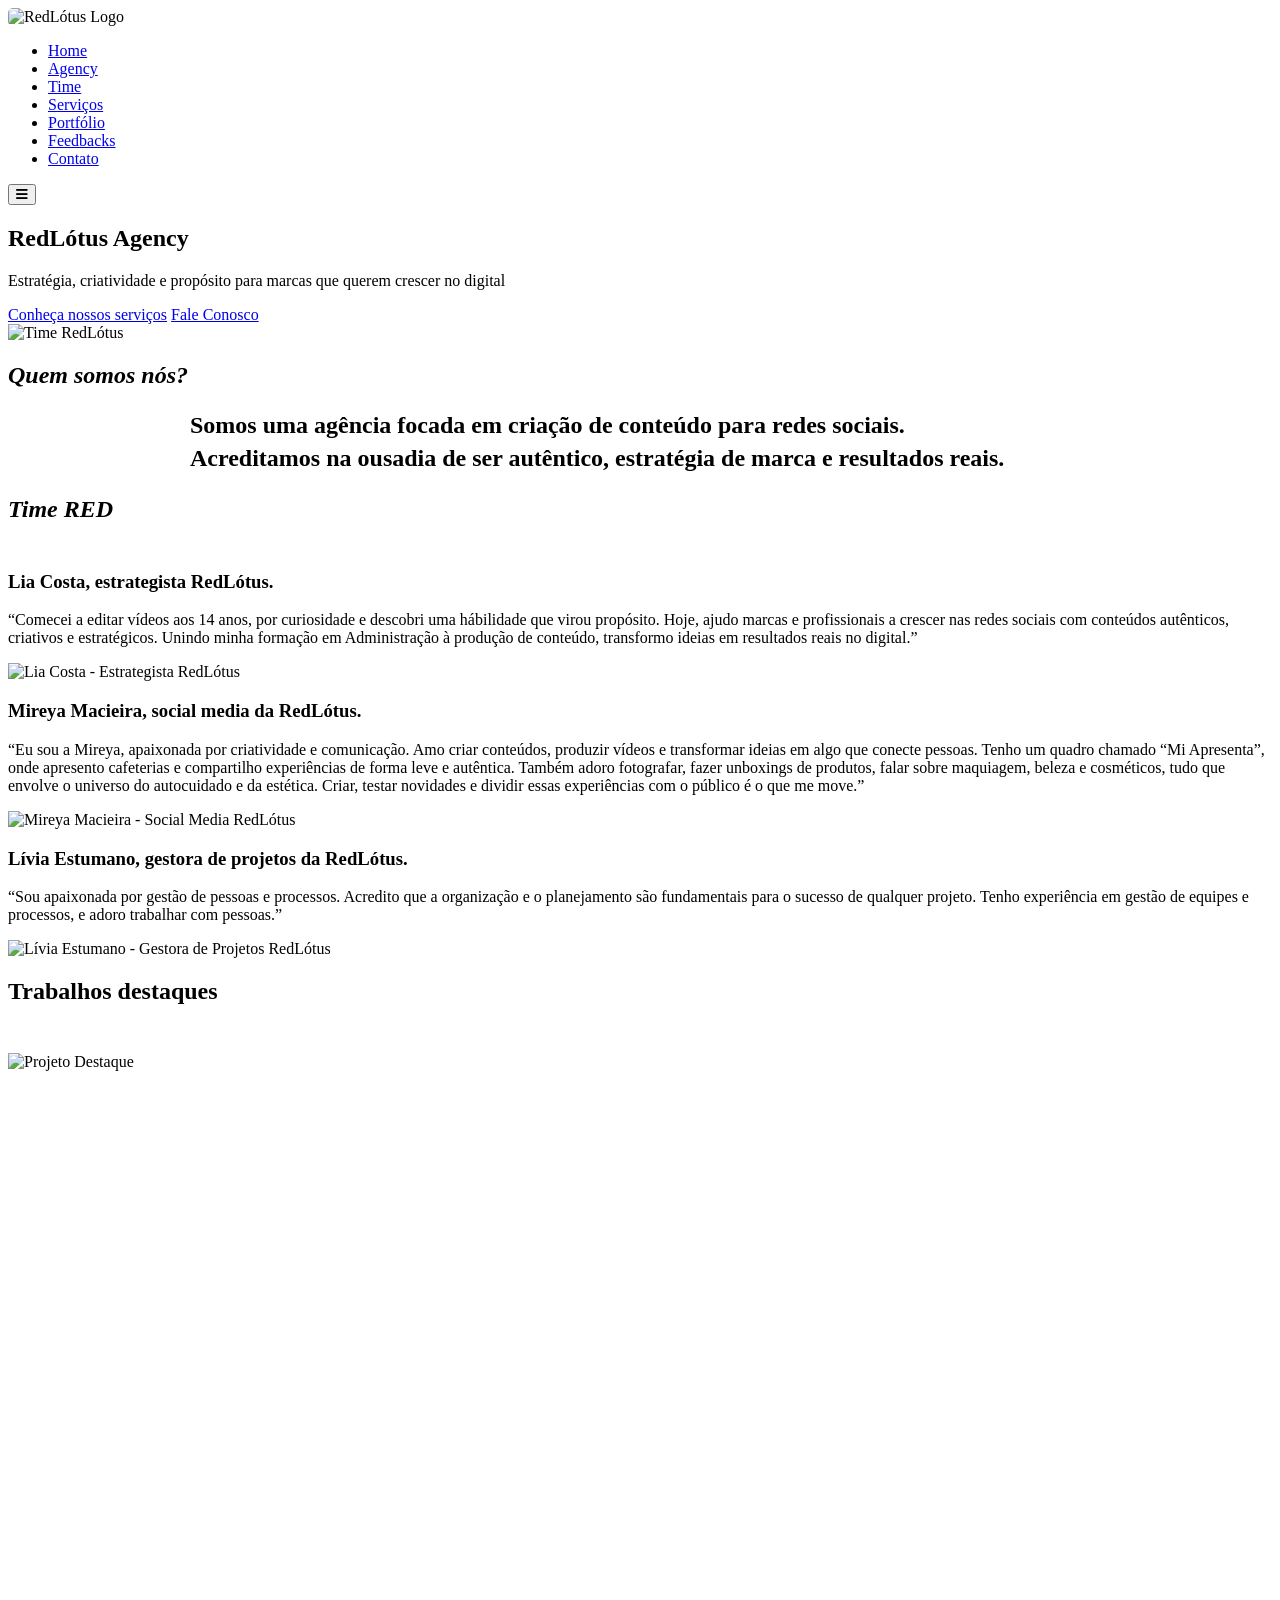
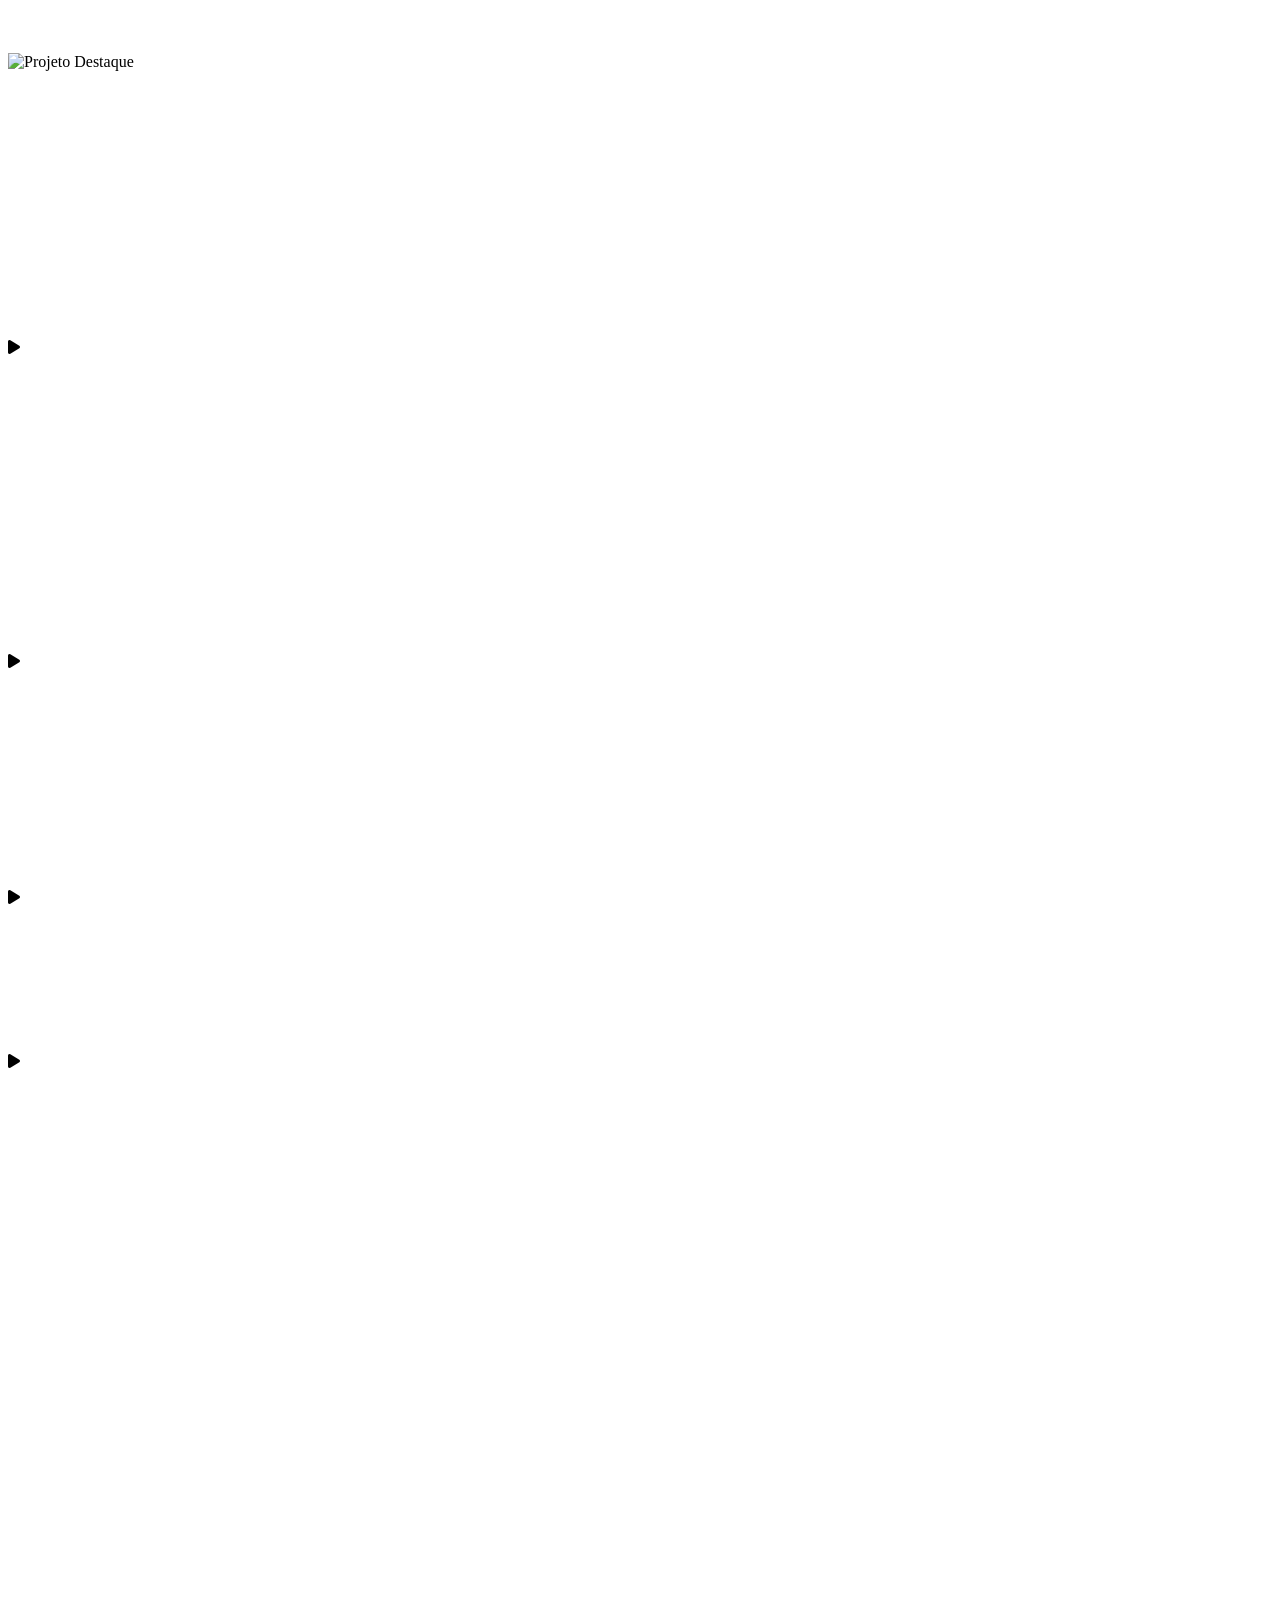
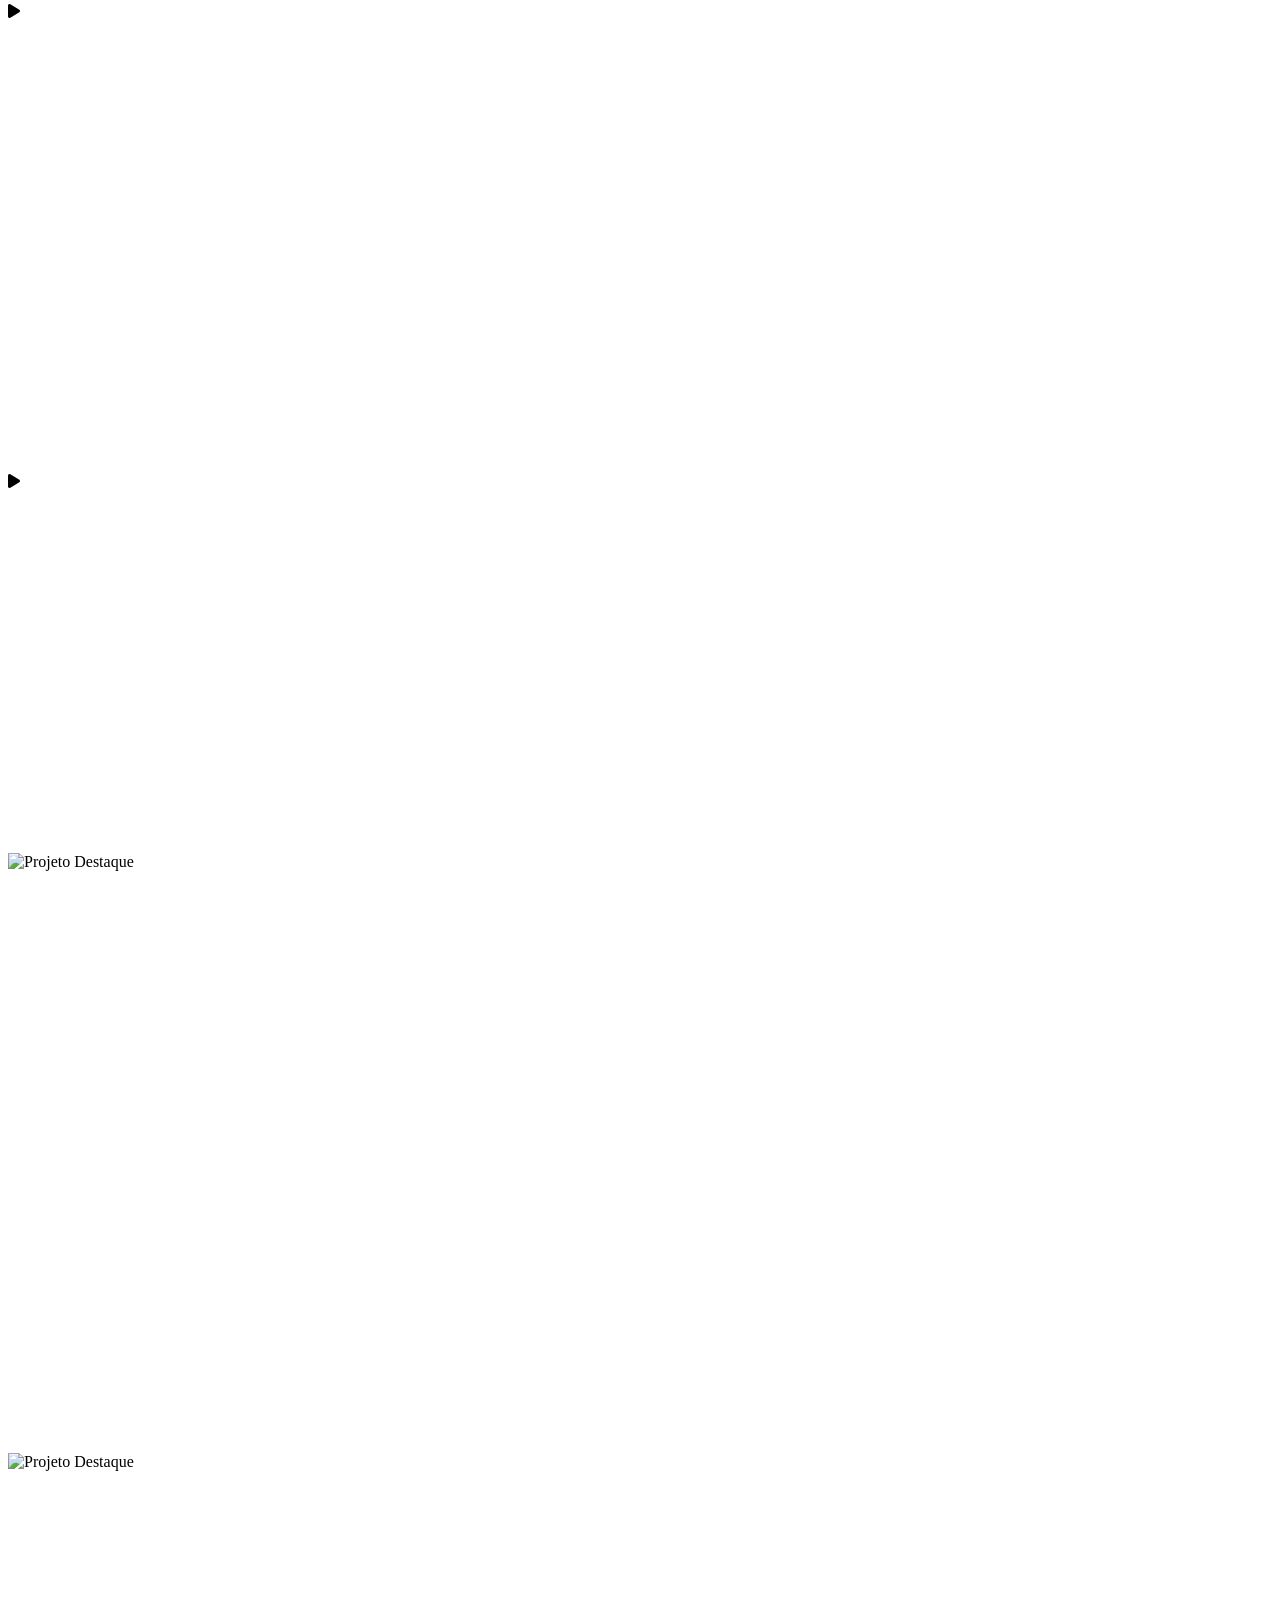
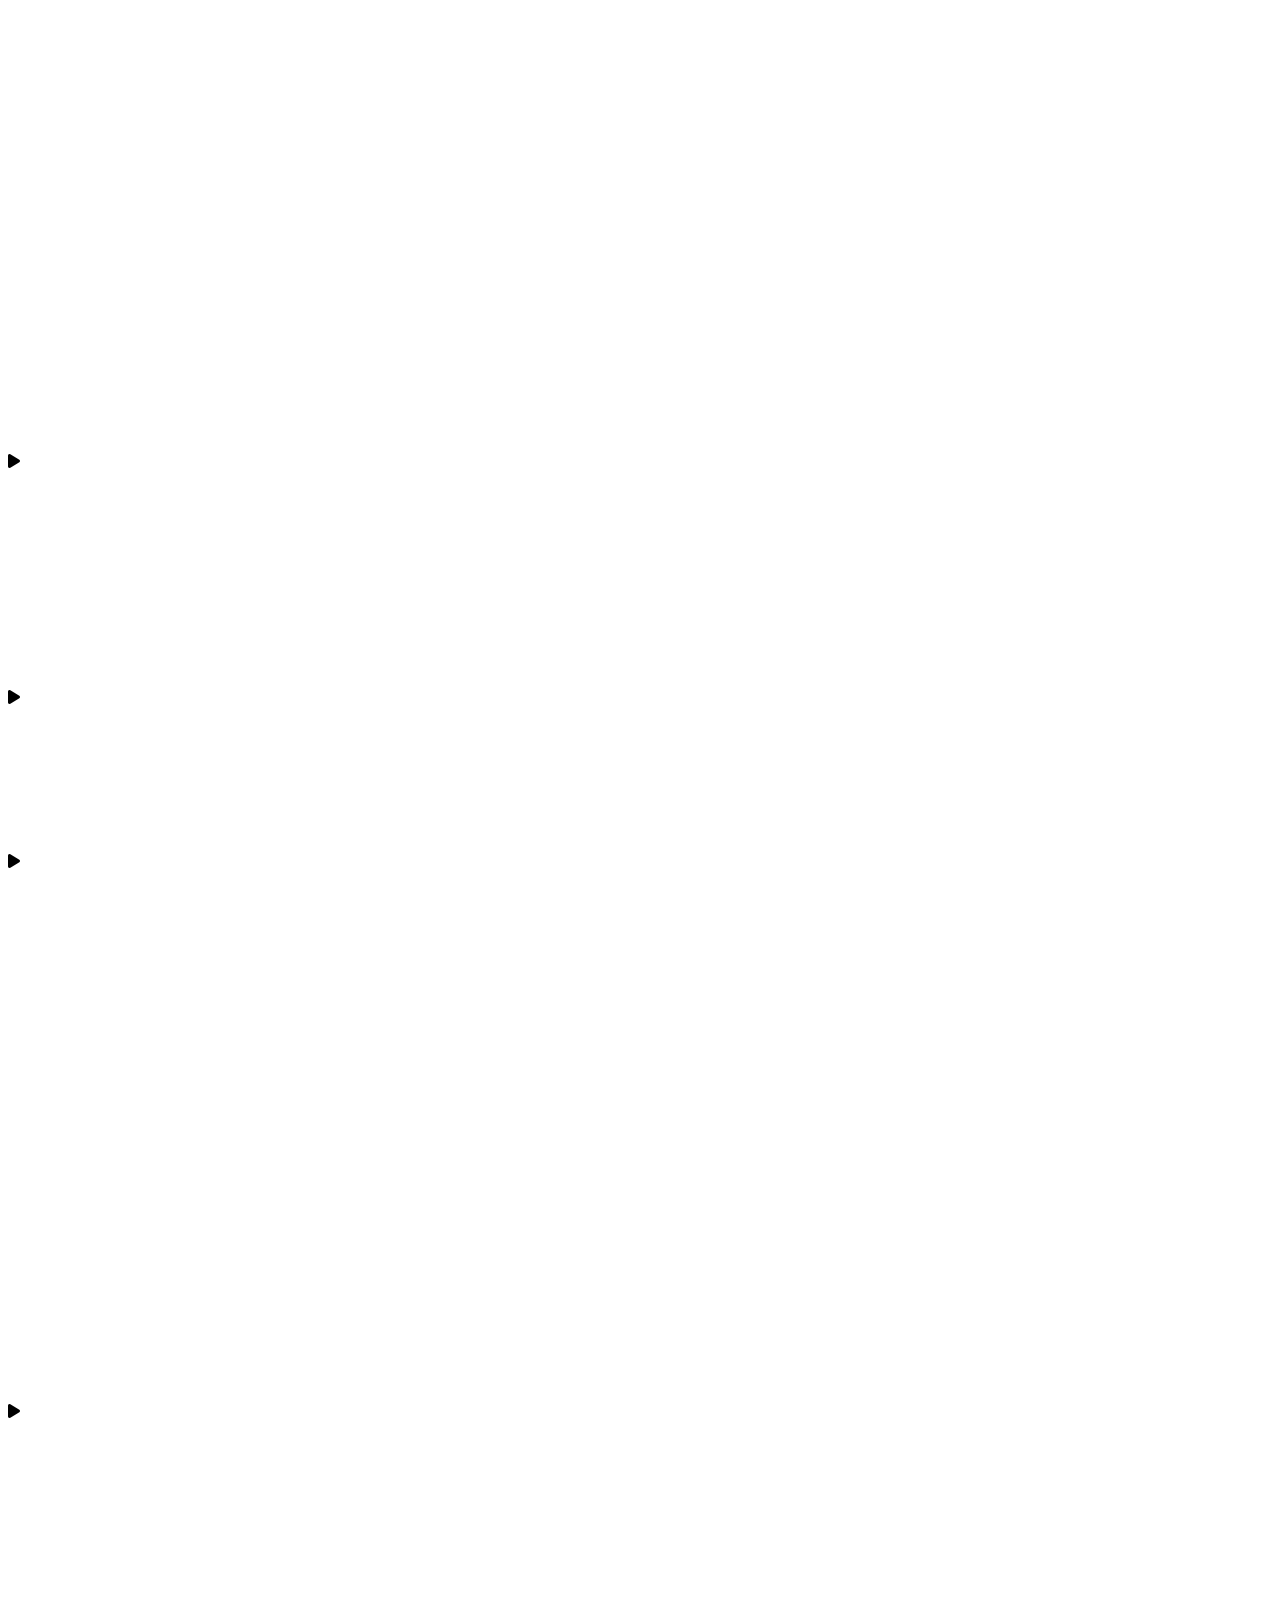
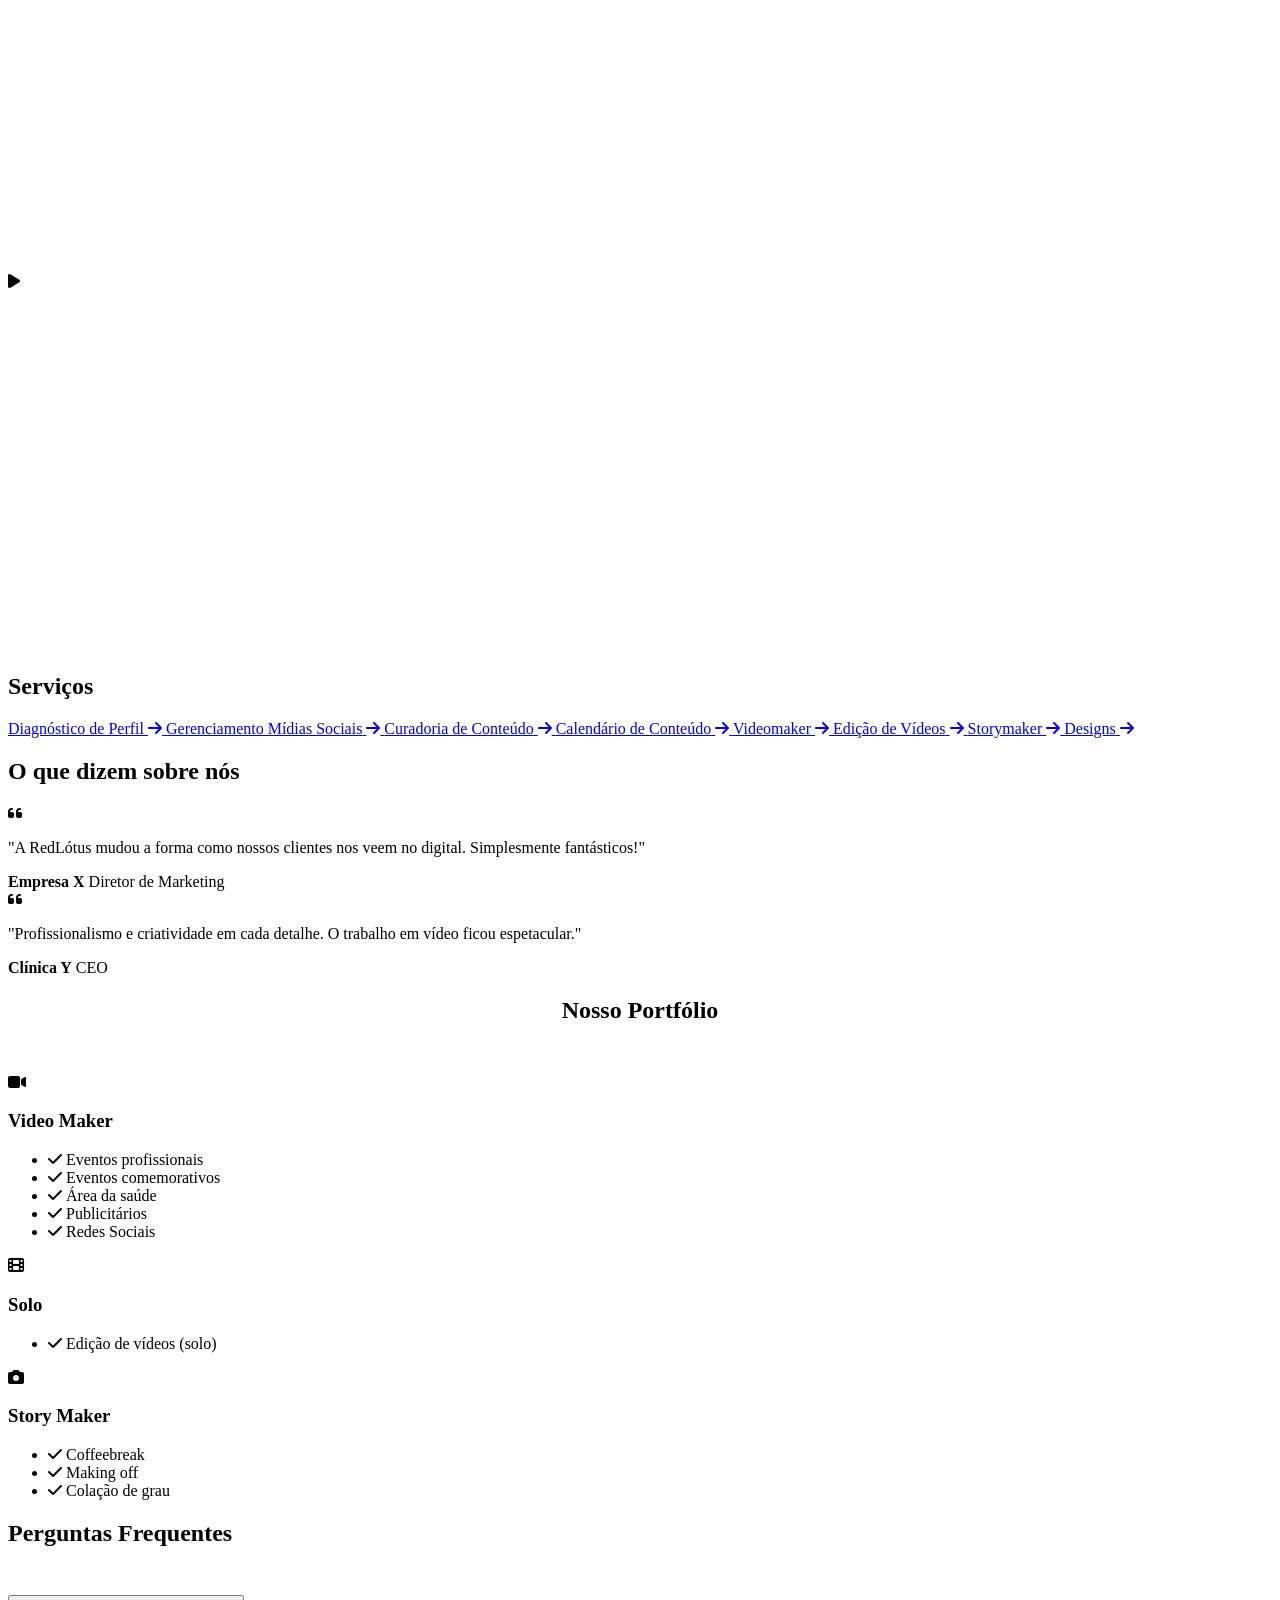
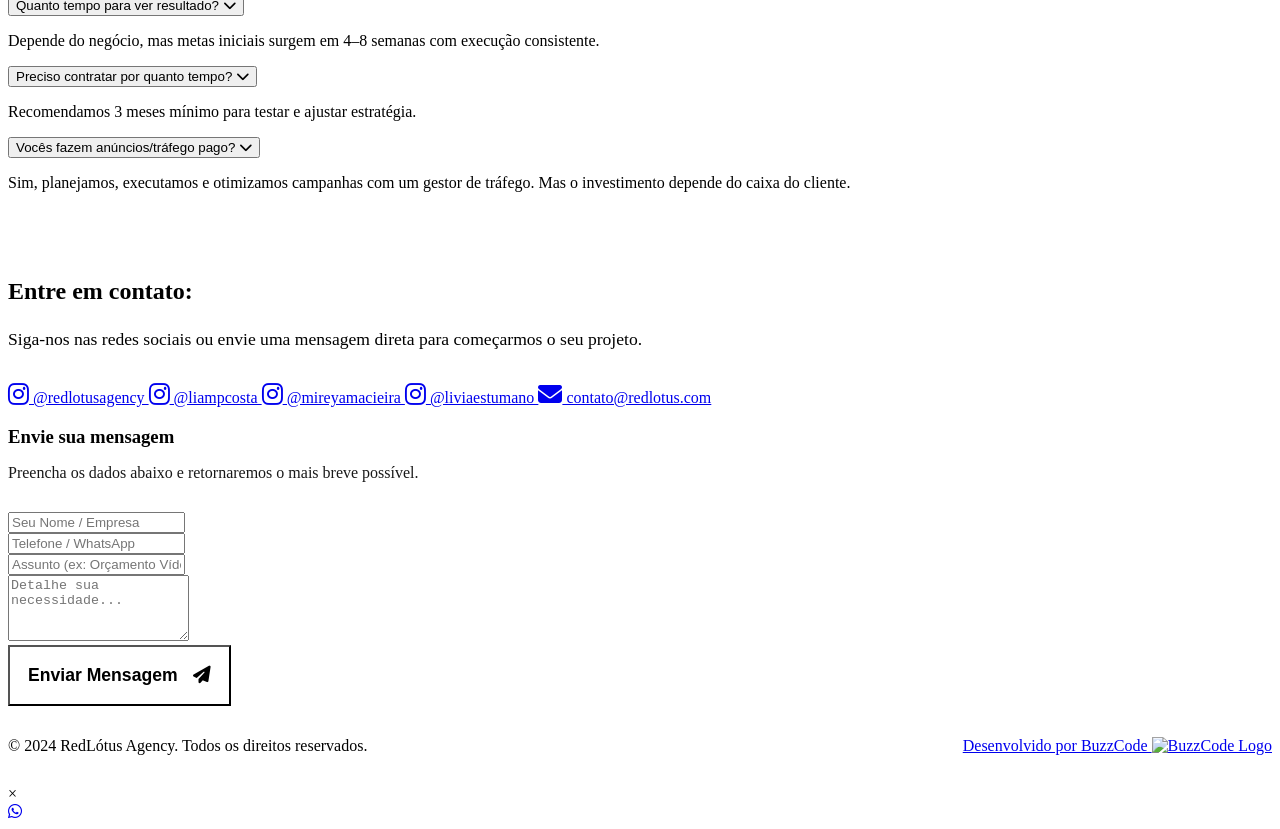
==== index.html @ 44865b53 "Add files via upload" ====
<!DOCTYPE html>
<html lang="pt-BR">

<head>
    <meta charset="UTF-8">
    <meta name="viewport" content="width=device-width, initial-scale=1.0">
    <title>RedLótus Agency</title>
    <meta name="description" content="Estratégia, criatividade e propósito para marcas que querem crescer no digital">

    <!-- Favicon -->
    <link rel="icon" type="image/png" href="assets/images/favicon.png">

    <!-- Google Fonts -->
    <link rel="preconnect" href="https://fonts.googleapis.com">
    <link rel="preconnect" href="https://fonts.gstatic.com" crossorigin>
    <link href="https://fonts.googleapis.com/css2?family=Poppins:ital,wght@0,100;0,200;0,300;0,400;0,500;0,600;0,700;0,800;0,900;1,100;1,200;1,300;1,400;1,500;1,600;1,700;1,800;1,900&display=swap" rel="stylesheet">

    <!-- Font Awesome -->
    <link rel="stylesheet" href="https://cdnjs.cloudflare.com/ajax/libs/font-awesome/6.4.0/css/all.min.css">

    <!-- Custom CSS -->
    <link rel="stylesheet" href="assets/css/styles.css">
</head>

<body>

    <!-- Header -->
    <div id="header-placeholder">
        <header class="main-header">
            <nav class="navbar container">
                <div class="logo">
                    <a href="index.html" style="color: inherit; text-decoration: none;">
                        <img src="assets/images/logo-redlotus.png" alt="RedLótus Logo"
                            style="height: 100px; width: auto; border-radius: 5px;">
                    </a>
                </div>
                <ul class="nav-links">
                    <li><a href="index.html">Home</a></li>
                    <li><a href="#quem-somos-nos">Agency</a></li>
                    <li><a href="#time-red">Time</a></li>
                    <li><a href="#servicos">Serviços</a></li>
                    <li><a href="#portfolio">Portfólio</a></li>
                    <li><a href="#feedbacks">Feedbacks</a></li>
                    <li><a href="#contato">Contato</a></li>
                </ul>
                <button class="mobile-menu-btn"><i class="fas fa-bars"></i></button>
            </nav>
        </header>
    </div>

    <section class="hero-wrapper">
        <div class="hero container">
            <div class="hero-content">
                <h1>RedLótus Agency</h1>
                <p>Estratégia, criatividade e propósito para marcas que querem crescer no digital</p>
                <div class="hero-cta">
                    <a href="#servicos" class="btn btn-primary">Conheça nossos serviços</a>
                    <a href="#contato" class="btn btn-outline">Fale Conosco</a>
                </div>
            </div>
            <div class="hero-image">
                <img src="assets/images/time/juntas.jpeg" alt="Time RedLótus">
            </div>
        </div>
    </section>

    <!-- Quem Somos Nós Section -->
    <section id="quem-somos-nos" class="section section-red">
        <div class="container text-center">
            <h2 class="reveal-text" style="color: var(--white);"><i>Quem somos nós?</i></h2>
            <p class="reveal-text delay-1"
                style="font-size: 1.5rem; font-weight: 700; max-width: 900px; margin: 0 auto; line-height: 1.4;">
                Somos uma agência focada em criação de conteúdo para redes sociais.<br>
                Acreditamos na ousadia de ser autêntico, estratégia de marca e resultados reais.
            </p>
        </div>
    </section>

    <!-- Time RED Section -->
    <section id="time-red" class="section section-dark">
        <div class="container">
            <h2 class="reveal-text" style="text-align: left; margin-bottom: 3rem;"><i>Time RED</i></h2>

            <div class="team-horizontal-list">

                <!-- Membro 1 -->
                <div class="team-row reveal-card delay-1">
                    <div class="team-text">
                        <h3>Lia Costa, estrategista RedLótus.</h3>
                        <p>“Comecei a editar vídeos aos 14 anos, por curiosidade e descobri uma hábilidade que virou
                            propósito. Hoje, ajudo marcas e profissionais a crescer nas redes sociais com conteúdos
                            autênticos, criativos e estratégicos. Unindo minha formação em Administração à produção de
                            conteúdo, transformo ideias em resultados reais no digital.”</p>
                    </div>
                    <div class="team-image-box">
                        <img class="team-photo" src="assets/images/time/lia.jpg"
                            alt="Lia Costa - Estrategista RedLótus">
                    </div>
                </div>

                <!-- Membro 2 -->
                <div class="team-row reverse reveal-card delay-2">
                    <div class="team-text">
                        <h3>Mireya Macieira, social media da RedLótus.</h3>
                        <p>“Eu sou a Mireya, apaixonada por criatividade e comunicação. Amo criar conteúdos, produzir
                            vídeos e transformar ideias em algo que conecte pessoas. Tenho um quadro chamado “Mi
                            Apresenta”, onde apresento cafeterias e compartilho experiências de forma leve e autêntica.
                            Também adoro fotografar, fazer unboxings de produtos, falar sobre maquiagem, beleza e
                            cosméticos, tudo que envolve o universo do autocuidado e da estética. Criar, testar
                            novidades e dividir essas experiências com o público é o que me move.”</p>
                    </div>
                    <div class="team-image-box">
                        <img class="team-photo" src="assets/images/time/mireya.JPG"
                            alt="Mireya Macieira - Social Media RedLótus">
                    </div>
                </div>

                <!-- Membro 3 -->
                <div class="team-row reveal-card delay-3">
                    <div class="team-text">
                        <h3>Lívia Estumano, gestora de projetos da RedLótus.</h3>
                        <p>“Sou apaixonada por gestão de pessoas e processos. Acredito que a organização e o
                            planejamento são fundamentais para o sucesso de qualquer projeto. Tenho experiência em
                            gestão de equipes e processos, e adoro trabalhar com pessoas.”</p>
                    </div>
                    <div class="team-image-box">
                        <img class="team-photo" src="assets/images/time/livia.jpg"
                            alt="Lívia Estumano - Gestora de Projetos RedLótus">
                    </div>
                </div>

            </div>
        </div>
    </section>

    <!-- Trabalhos Destaques Section -->
    <section id="trabalhos" class="section section-light">
        <div class="container" style="max-width: 1400px;">
            <h2 class="title-dark reveal-text" style="text-align: left; margin-bottom: 3rem;"><b>Trabalhos destaques</b>
            </h2>

            <div class="marquee-container reveal-card">
                <!-- Track that scrolls horizontally continuous -->
                <div class="marquee-track">

                    <!-- First set of items -->
                    <div class="marquee-content">
                        <!-- Column 1 -->
                        <div class="masonry-col">
                            <div class="work-item" style="height: 250px;">
                                <div class="work-img image-thumbnail"
                                    data-image="assets/images/projetosdestaque/post1_leforah.jpg">
                                    <img src="assets/images/projetosdestaque/post1_leforah.jpg"
                                        style="width: 100%; height: 100%; object-fit: cover;" alt="Projeto Destaque">
                                </div>
                            </div>
                            <div class="work-item" style="height: 350px;">
                                <div class="work-img video-thumbnail"
                                    data-video="assets/videos/projetosdestaque/workshop_luciana.mov">
                                    <video style="width: 100%; height: 100%; object-fit: cover;" muted playsinline>
                                        <source src="assets/videos/projetosdestaque/workshop_luciana.mov"
                                            type="video/mp4">
                                    </video>
                                    <div class="play-btn"><i class="fas fa-play"></i></div>
                                </div>
                            </div>
                        </div>

                        <!-- Column 2 -->
                        <div class="masonry-col">
                            <div class="work-item" style="height: 200px;">
                                <div class="work-img image-thumbnail" data-image="assets/images/projetosdestaque/">
                                    <img src="assets/images/projetosdestaque/"
                                        style="width: 100%; height: 100%; object-fit: cover;" alt="Projeto Destaque">
                                </div>
                            </div>
                            <div class="work-item" style="height: 400px;">
                                <div class="work-img video-thumbnail" data-video="assets/videos/projetosdestaque/">
                                    <video style="width: 100%; height: 100%; object-fit: cover;" muted playsinline>
                                        <source src="assets/videos/projetosdestaque/" type="video/mp4">
                                    </video>
                                    <div class="play-btn"><i class="fas fa-play"></i></div>
                                </div>
                            </div>
                        </div>

                        <!-- Column 3 -->
                        <div class="masonry-col">
                            <div class="work-item" style="height: 400px;">
                                <div class="work-img bg-work-3"></div>
                                <div class="play-btn"><i class="fas fa-play"></i></div>
                            </div>
                            <div class="work-item" style="height: 200px;">
                                <div class="work-img bg-work-6"></div>
                                <div class="play-btn"><i class="fas fa-play"></i></div>
                            </div>
                        </div>

                        <!-- Column 4 -->
                        <div class="masonry-col">
                            <div class="work-item" style="height: 350px;">
                                <div class="work-img bg-work-7"></div>
                            </div>
                            <div class="work-item" style="height: 250px;">
                                <div class="work-img bg-work-8"></div>
                                <div class="play-btn"><i class="fas fa-play"></i></div>
                            </div>
                        </div>

                        <!-- Column 5 -->
                        <div class="masonry-col">
                            <div class="work-item" style="height: 220px;">
                                <div class="work-img bg-work-9"></div>
                            </div>
                            <div class="work-item" style="height: 380px;">
                                <div class="work-img bg-work-10"></div>
                                <div class="play-btn"><i class="fas fa-play"></i></div>
                            </div>
                        </div>
                    </div>

                    <!-- Duplicated second set for continuous scroll -->
                    <div class="marquee-content" aria-hidden="true">
                        <!-- Column 1 -->
                        <div class="masonry-col">
                            <div class="work-item" style="height: 250px;">
                                <div class="work-img image-thumbnail" data-image="assets/images/projetosdestaque">
                                    <img src="assets/images/projetosdestaque/"
                                        style="width: 100%; height: 100%; object-fit: cover;" alt="Projeto Destaque">
                                </div>
                            </div>
                            <div class="work-item" style="height: 350px;">
                                <video class="work-img" style="object-fit: cover;" autoplay loop muted playsinline>
                                    <source src="assets/videos/projetosdestaque/" type="video/mp4">
                                </video>
                            </div>
                        </div>

                        <!-- Column 2 -->
                        <div class="masonry-col">
                            <div class="work-item" style="height: 200px;">
                                <div class="work-img image-thumbnail" data-image="assets/images/projetosdestaque/">
                                    <img src="assets/images/projetosdestaque/"
                                        style="width: 100%; height: 100%; object-fit: cover;" alt="Projeto Destaque">
                                </div>
                            </div>
                            <div class="work-item" style="height: 400px;">
                                <div class="work-img video-thumbnail" data-video="assets/videos/projetosdestaque/">
                                    <video style="width: 100%; height: 100%; object-fit: cover;" muted playsinline>
                                        <source src="assets/videos/projetosdestaque/" type="video/mp4">
                                    </video>
                                    <div class="play-btn"><i class="fas fa-play"></i></div>
                                </div>
                            </div>
                        </div>

                        <!-- Column 3 -->
                        <div class="masonry-col">
                            <div class="work-item" style="height: 400px;">
                                <div class="work-img bg-work-3"></div>
                                <div class="play-btn"><i class="fas fa-play"></i></div>
                            </div>
                            <div class="work-item" style="height: 200px;">
                                <div class="work-img bg-work-6"></div>
                                <div class="play-btn"><i class="fas fa-play"></i></div>
                            </div>
                        </div>

                        <!-- Column 4 -->
                        <div class="masonry-col">
                            <div class="work-item" style="height: 350px;">
                                <div class="work-img bg-work-7"></div>
                            </div>
                            <div class="work-item" style="height: 250px;">
                                <div class="work-img bg-work-8"></div>
                                <div class="play-btn"><i class="fas fa-play"></i></div>
                            </div>
                        </div>

                        <!-- Column 5 -->
                        <div class="masonry-col">
                            <div class="work-item" style="height: 220px;">
                                <div class="work-img bg-work-9"></div>
                            </div>
                            <div class="work-item" style="height: 380px;">
                                <div class="work-img bg-work-10"></div>
                                <div class="play-btn"><i class="fas fa-play"></i></div>
                            </div>
                        </div>
                    </div>

                </div>
            </div>
        </div>
    </section>

    <!-- Serviços Section -->
    <section id="servicos" class="section section-light pt-0">
        <div class="container">
            <h2 class="title-dark reveal-text">Serviços</h2>
            <div class="services-wrapper">
                <a href="servicos/diagnostico.html" class="service-pill reveal-pill delay-1">
                    <span>Diagnóstico de Perfil</span>
                    <i class="fas fa-arrow-right"></i>
                </a>
                <a href="servicos/gerenciamento.html" class="service-pill reveal-pill delay-2">
                    <span>Gerenciamento Mídias Sociais</span>
                    <i class="fas fa-arrow-right"></i>
                </a>
                <a href="servicos/curadoria.html" class="service-pill reveal-pill delay-3">
                    <span>Curadoria de Conteúdo</span>
                    <i class="fas fa-arrow-right"></i>
                </a>
                <a href="servicos/calendario.html" class="service-pill reveal-pill delay-4">
                    <span>Calendário de Conteúdo</span>
                    <i class="fas fa-arrow-right"></i>
                </a>
                <a href="servicos/videomaker.html" class="service-pill reveal-pill delay-5">
                    <span>Videomaker</span>
                    <i class="fas fa-arrow-right"></i>
                </a>
                <a href="servicos/edicaovid.html" class="service-pill reveal-pill delay-6">
                    <span>Edição de Vídeos</span>
                    <i class="fas fa-arrow-right"></i>
                </a>
                <a href="servicos/storymaker.html" class="service-pill reveal-pill delay-7">
                    <span>Storymaker</span>
                    <i class="fas fa-arrow-right"></i>
                </a>
                <a href="servicos/designs.html" class="service-pill reveal-pill delay-8">
                    <span>Designs</span>
                    <i class="fas fa-arrow-right"></i>
                </a>
            </div>
        </div>
    </section>

    <!-- Feedbacks Section -->
    <section id="feedbacks" class="section section-dark">
        <div class="container">
            <h2 class="text-center reveal-text">O que dizem sobre nós</h2>
            <div class="feedback-grid">
                <div class="feedback-box reveal-card">
                    <i class="fas fa-quote-left quote-icon"></i>
                    <p>"A RedLótus mudou a forma como nossos clientes nos veem no digital. Simplesmente fantásticos!"
                    </p>
                    <div class="client-info">
                        <strong>Empresa X</strong>
                        <span>Diretor de Marketing</span>
                    </div>
                </div>
                <div class="feedback-box reveal-card delay-1">
                    <i class="fas fa-quote-left quote-icon"></i>
                    <p>"Profissionalismo e criatividade em cada detalhe. O trabalho em vídeo ficou espetacular."</p>
                    <div class="client-info">
                        <strong>Clínica Y</strong>
                        <span>CEO</span>
                    </div>
                </div>
            </div>
        </div>
    </section>

    <!-- Portfólio Categories -->
    <section id="portfolio" class="section section-light">
        <div class="container">
            <h2 class="title-dark reveal-text" style="text-align: center; display: block;">Nosso Portfólio</h2>
            <div class="portfolio-grid" style="margin-top: 50px;">

                <div class="portfolio-category reveal-card delay-1">
                    <div class="category-header">
                        <div class="icon-circle bg-red">
                            <i class="fas fa-video"></i>
                        </div>
                        <h3>Video Maker</h3>
                    </div>
                    <ul class="category-list">
                        <li><i class="fas fa-check text-red"></i> Eventos profissionais</li>
                        <li><i class="fas fa-check text-red"></i> Eventos comemorativos</li>
                        <li><i class="fas fa-check text-red"></i> Área da saúde</li>
                        <li><i class="fas fa-check text-red"></i> Publicitários</li>
                        <li><i class="fas fa-check text-red"></i> Redes Sociais</li>
                    </ul>
                </div>

                <div class="portfolio-category reveal-card delay-2">
                    <div class="category-header">
                        <div class="icon-circle bg-dark">
                            <i class="fas fa-film"></i>
                        </div>
                        <h3>Solo</h3>
                    </div>
                    <ul class="category-list">
                        <li><i class="fas fa-check text-red"></i> Edição de vídeos (solo)</li>
                    </ul>
                </div>

                <div class="portfolio-category reveal-card delay-3">
                    <div class="category-header">
                        <div class="icon-circle bg-red">
                            <i class="fas fa-camera"></i>
                        </div>
                        <h3>Story Maker</h3>
                    </div>
                    <ul class="category-list">
                        <li><i class="fas fa-check text-red"></i> Coffeebreak</li>
                        <li><i class="fas fa-check text-red"></i> Making off</li>
                        <li><i class="fas fa-check text-red"></i> Colação de grau</li>
                    </ul>
                </div>

            </div>
        </div>
    </section>

    <!-- FAQ Section -->
    <section id="faq" class="section section-dark">
        <div class="container faq-container reveal-card">
            <h2 class="text-center" style="margin-bottom: 3rem;">Perguntas Frequentes</h2>
            <div class="accordion">
                <div class="accordion-item">
                    <button class="accordion-header">Quanto tempo para ver resultado? <i
                            class="fas fa-chevron-down"></i></button>
                    <div class="accordion-content">
                        <p>Depende do negócio, mas metas iniciais surgem em 4–8 semanas com execução consistente.</p>
                    </div>
                </div>
                <div class="accordion-item">
                    <button class="accordion-header">Preciso contratar por quanto tempo? <i
                            class="fas fa-chevron-down"></i></button>
                    <div class="accordion-content">
                        <p>Recomendamos 3 meses mínimo para testar e ajustar estratégia.</p>
                    </div>
                </div>
                <div class="accordion-item">
                    <button class="accordion-header">Vocês fazem anúncios/tráfego pago? <i
                            class="fas fa-chevron-down"></i></button>
                    <div class="accordion-content">
                        <p>Sim, planejamos, executamos e otimizamos campanhas com um gestor de tráfego. Mas o
                            investimento depende do caixa do cliente.</p>
                    </div>
                </div>
            </div>
        </div>
    </section>

    <!-- Contato Section -->
    <section id="contato" class="section section-light" style="padding-top: 50px;">
        <div class="container">
            <div class="contact-wrapper">
                <div class="contact-social reveal-card">
                    <h2 class="title-dark" style="margin-bottom: 1.5rem;">Entre em contato:</h2>
                    <p style="color: var(--text-muted); font-size: 1.1rem; margin-bottom: 2rem;">Siga-nos nas redes
                        sociais ou envie uma mensagem direta para começarmos o seu projeto.</p>
                    <div class="social-pills">
                        <a href="https://instagram.com/redlotusagency" target="_blank" class="social-pill-outline">
                            <i class="fab fa-instagram" style="font-size: 1.5rem;"></i> @redlotusagency
                        </a>
                        <a href="https://instagram.com/liampcosta" target="_blank" class="social-pill-outline">
                            <i class="fab fa-instagram" style="font-size: 1.5rem;"></i> @liampcosta
                        </a>
                        <a href="https://instagram.com/mireyamacieira" target="_blank" class="social-pill-outline">
                            <i class="fab fa-instagram" style="font-size: 1.5rem;"></i> @mireyamacieira
                        </a>
                        <a href="https://instagram.com/liviaestumano" target="_blank" class="social-pill-outline">
                            <i class="fab fa-instagram" style="font-size: 1.5rem;"></i> @liviaestumano
                        </a>
                        <a href="mailto:contato@redlotus.com" class="social-pill-outline">
                            <i class="fas fa-envelope" style="font-size: 1.5rem;"></i> contato@redlotus.com
                        </a>
                    </div>
                </div>
                <div class="contact-form-box section-red reveal-card delay-1">
                    <h3 style="margin-bottom: 10px;">Envie sua mensagem</h3>
                    <p style="margin-bottom: 30px; opacity: 0.9;">Preencha os dados abaixo e retornaremos o mais breve
                        possível.</p>
                    <form id="contactForm">
                        <div class="form-group">
                            <input type="text" id="nome" placeholder="Seu Nome / Empresa" required>
                        </div>
                        <div class="form-group">
                            <input type="text" id="telefone" placeholder="Telefone / WhatsApp" required>
                        </div>
                        <div class="form-group">
                            <input type="text" id="assunto" placeholder="Assunto (ex: Orçamento Vídeo)" required>
                        </div>
                        <div class="form-group">
                            <textarea id="mensagem" rows="4" placeholder="Detalhe sua necessidade..."
                                required></textarea>
                        </div>
                        <button type="submit" class="btn w-100"
                            style="background-color: var(--white); color: var(--red-brand); font-weight: 800; font-size: 1.1rem; padding: 18px;">Enviar
                            Mensagem <i class="fas fa-paper-plane" style="margin-left: 10px;"></i></button>
                    </form>
                </div>
            </div>
        </div>
    </section>

    <!-- Footer -->
    <div id="footer-placeholder">
        <footer class="site-footer section-dark" style="padding: 30px 0; border-top: 1px solid rgba(255,255,255,0.1);">
            <div class="container"
                style="display: flex; justify-content: space-between; align-items: center; flex-wrap: wrap; gap: 15px;">
                <p style="margin: 0; color: var(--text-muted);">&copy; 2024 RedLótus Agency. Todos os direitos
                    reservados.</p>
                <div class="developer-credit">
                    <a href="https://buzzcode.com.br" target="_blank" rel="noopener noreferrer">
                        Desenvolvido por BuzzCode
                        <img src="https://www.buzzcode.com.br/imagens/preview-social.png" alt="BuzzCode Logo">
                    </a>
                </div>
            </div>
        </footer>
    </div>

    <!-- Media Modal (Images and Videos) -->
    <div id="mediaModal" class="video-modal">
        <span class="close-modal">&times;</span>
        <div class="modal-content">
            <video id="modalVideo" style="display: none;" controls>
                <source src="" type="video/mp4">
                Seu navegador não suporta vídeos.
            </video>
            <img id="modalImage"
                style="display: none; width: 100%; height: 100%; object-fit: contain; max-height: 85vh;" src=""
                alt="Trabalho ampliado">
        </div>
    </div>

    <!-- WhatsApp Floating Button -->
    <a href="https://wa.me/5594981492099" class="whatsapp-btn" target="_blank" rel="noopener noreferrer"
        aria-label="Fale conosco no WhatsApp">
        <i class="fab fa-whatsapp"></i>
    </a>

    <!-- Overlay menu responsivo -->
    <div class="mobile-menu-overlay"></div>

    <script src="assets/js/scripts.js"></script>
</body>

</html>
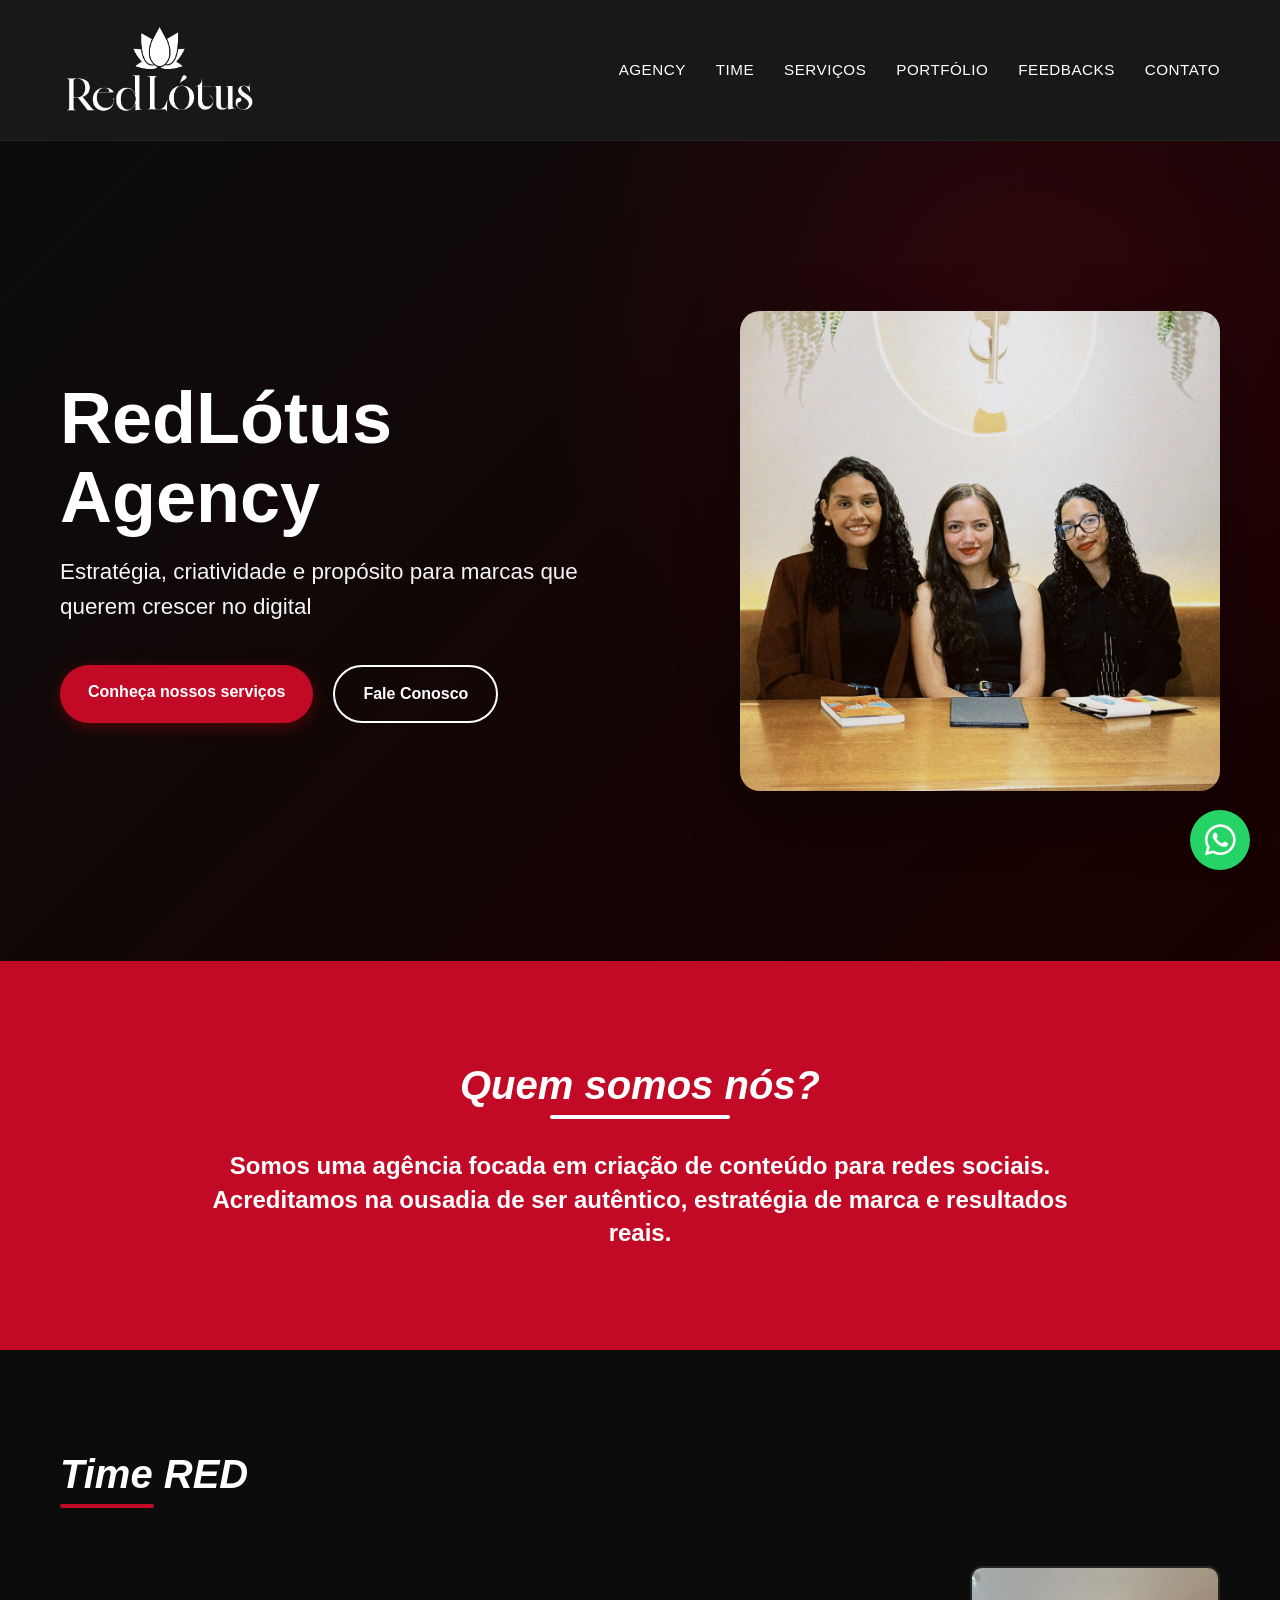
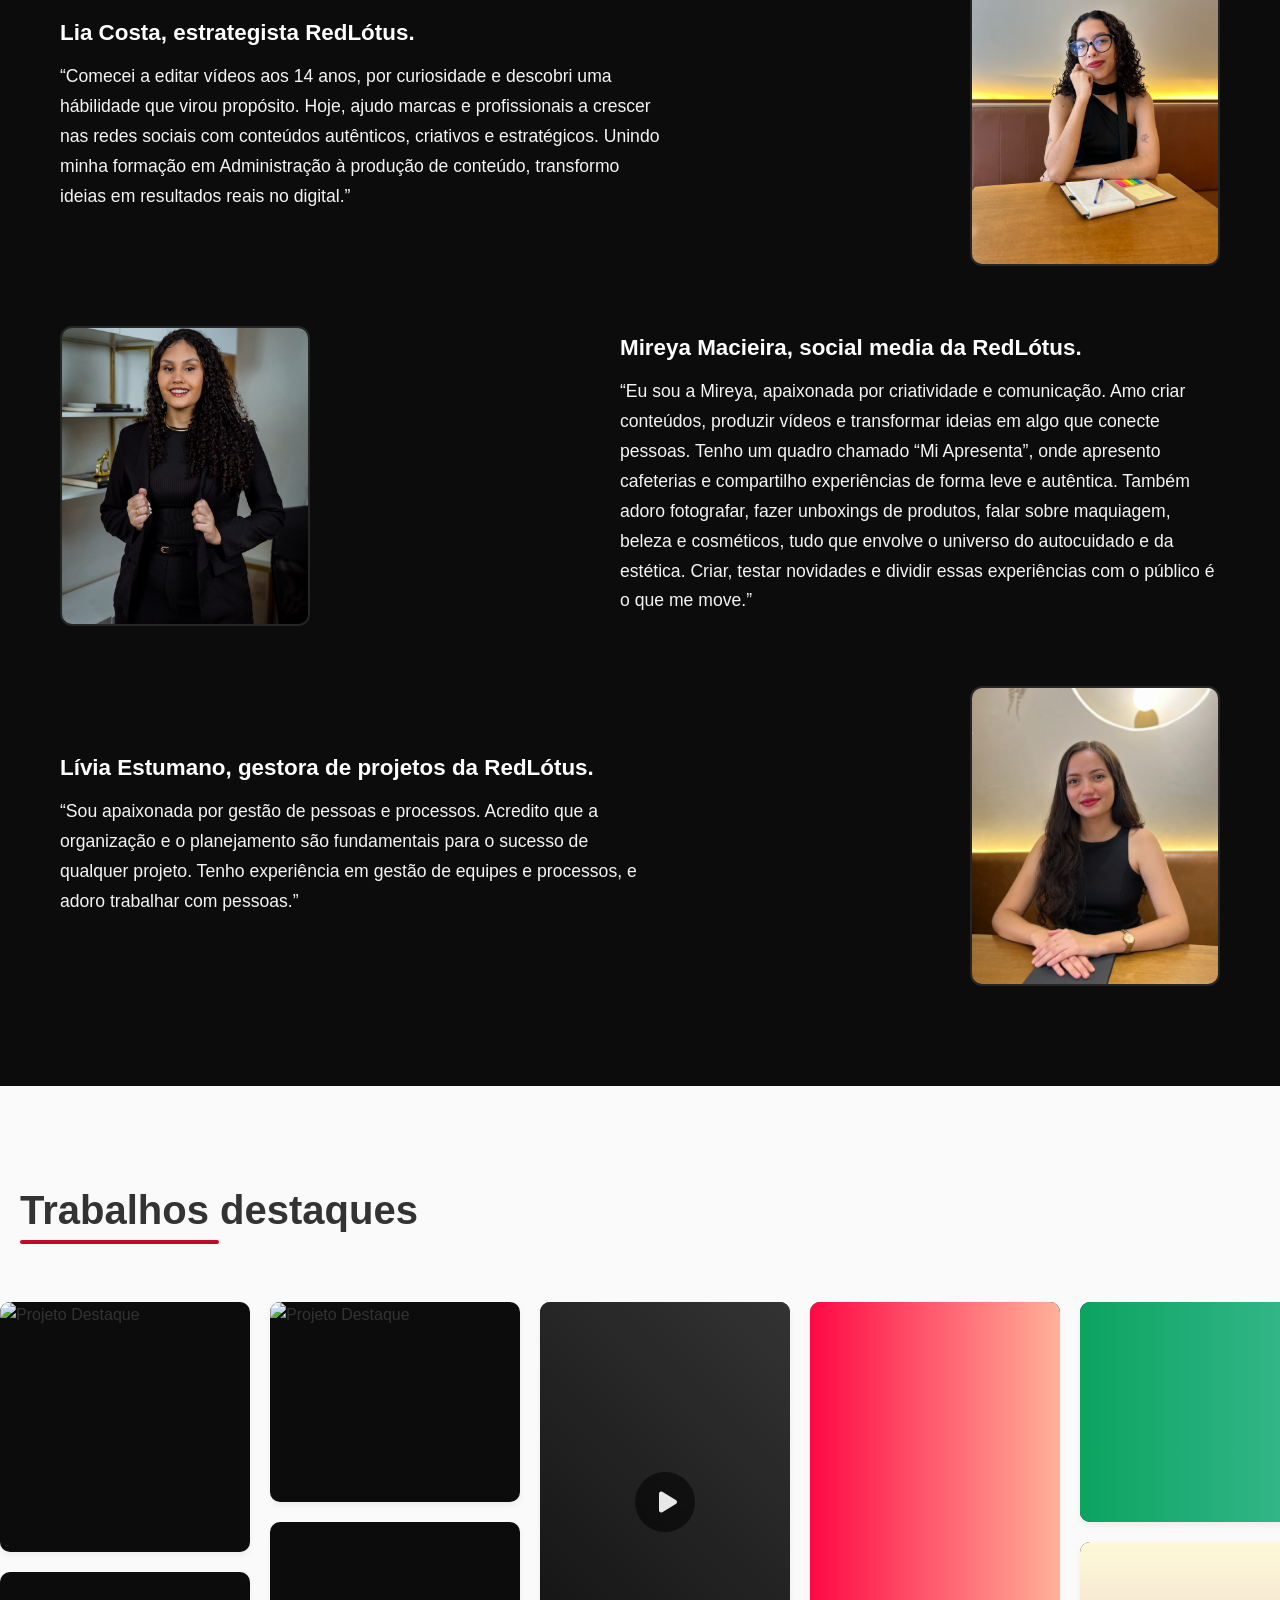
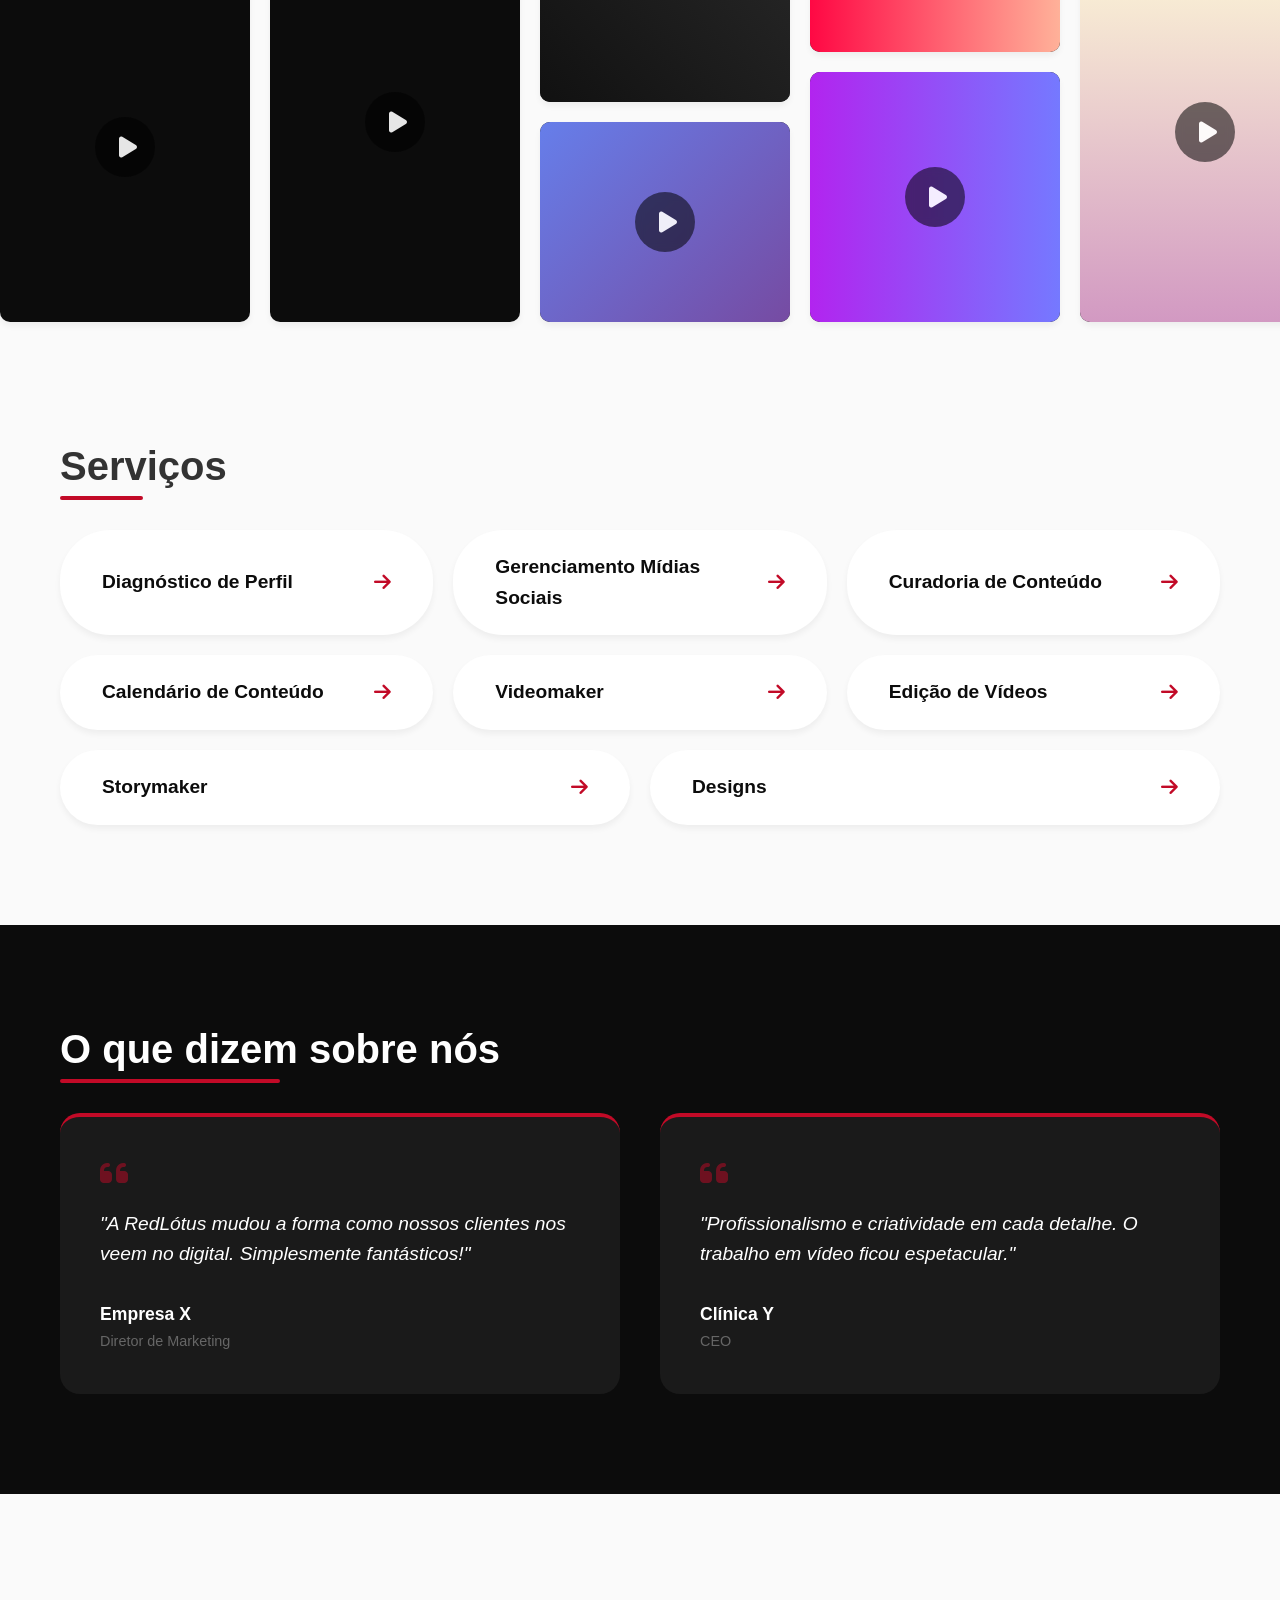
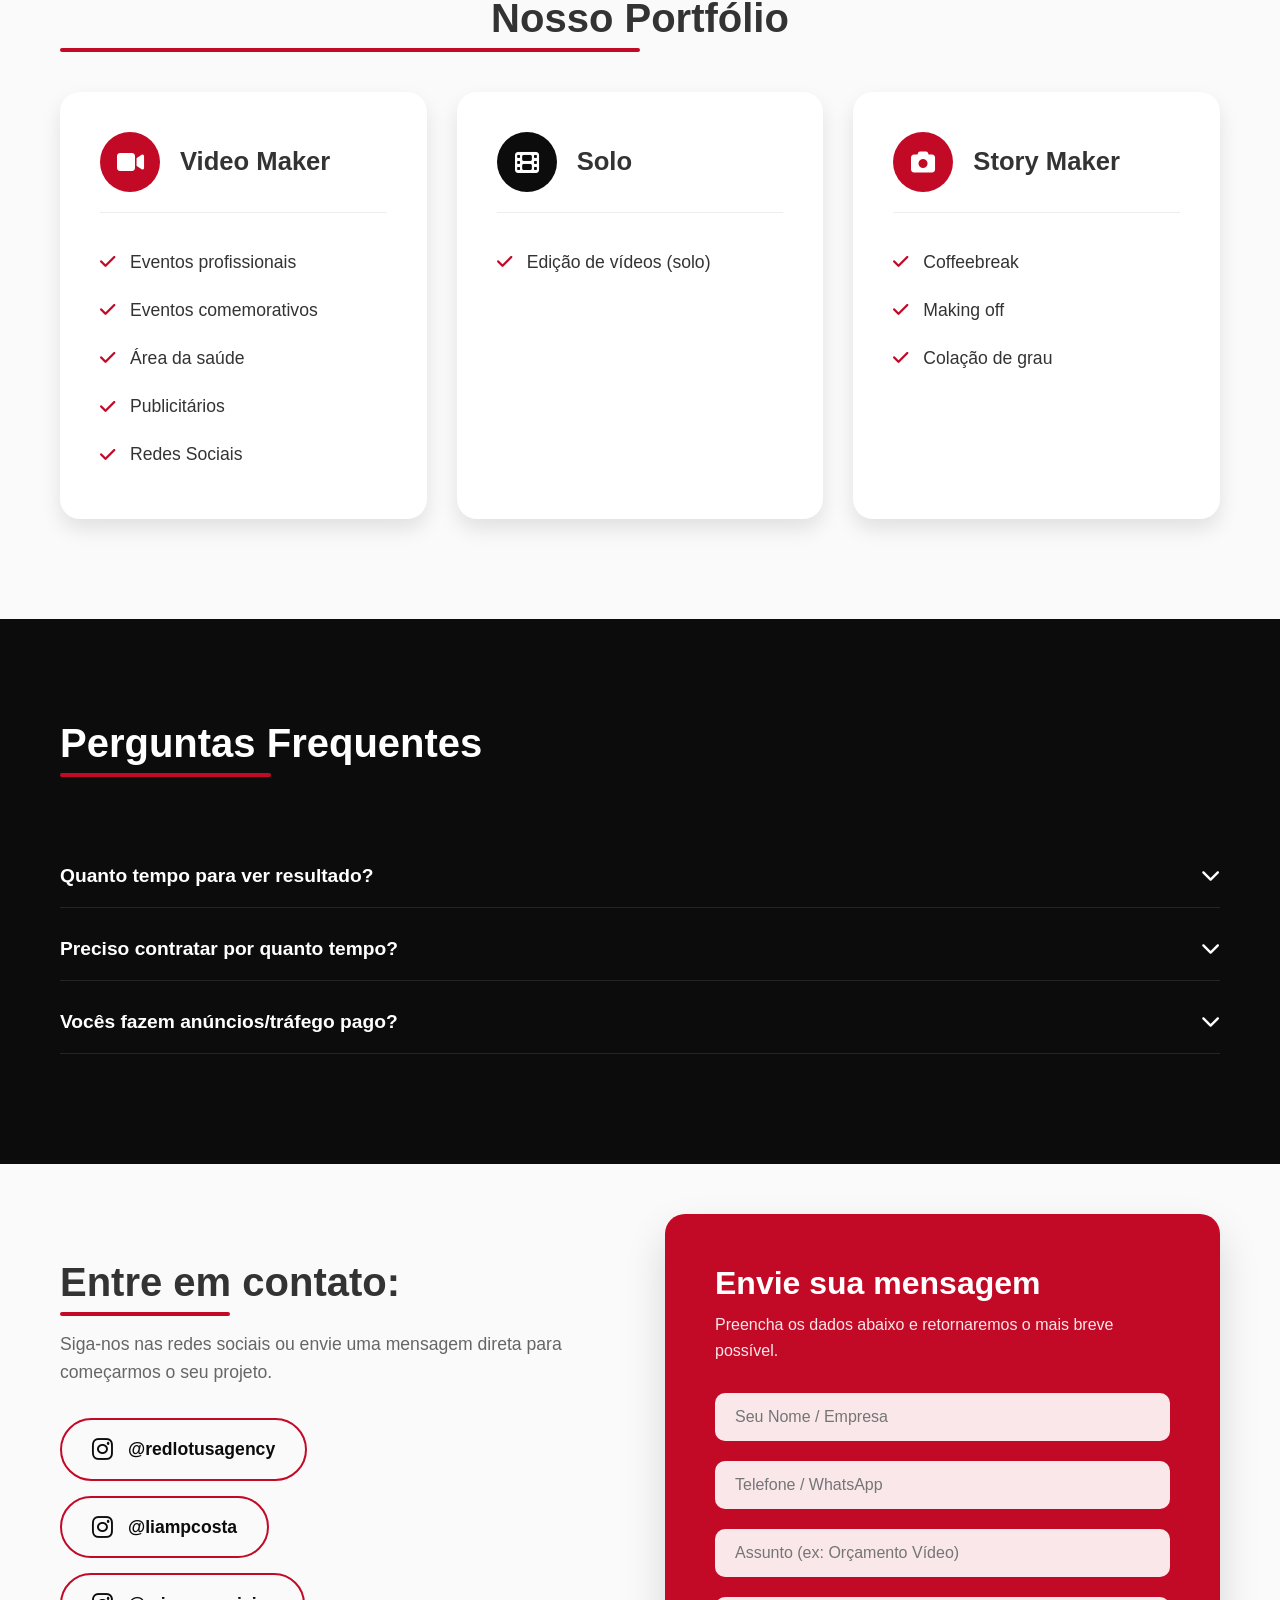
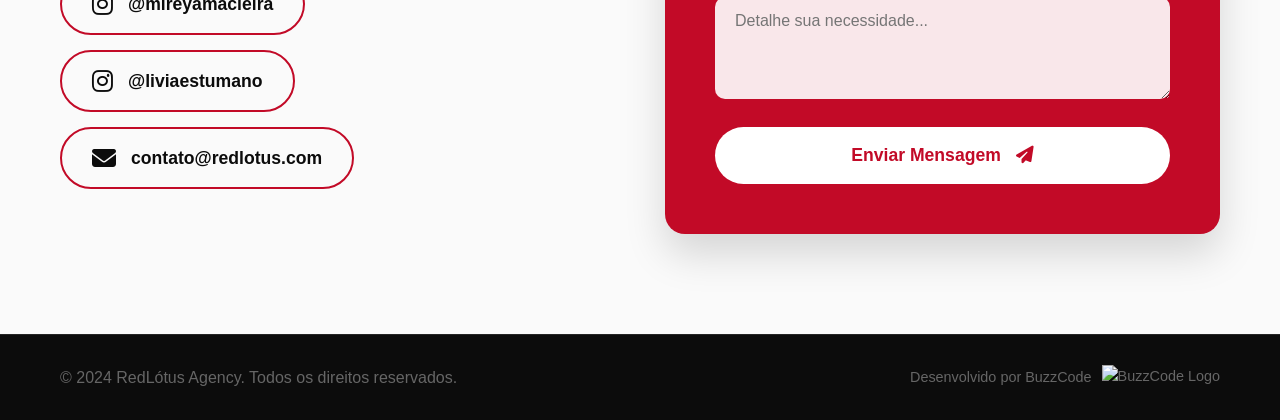
==== commit 84977996: "Add files via upload" ====
--- a/index.html
+++ b/index.html
@@ -19,7 +19,7 @@
     <link rel="stylesheet" href="https://cdnjs.cloudflare.com/ajax/libs/font-awesome/6.4.0/css/all.min.css">
 
     <!-- Custom CSS -->
-    <link rel="stylesheet" href="assets/css/styles.css">
+    <link rel="stylesheet" href="/components/css/styles.css">
 </head>
 
 <body>
@@ -537,7 +537,7 @@
     <!-- Overlay menu responsivo -->
     <div class="mobile-menu-overlay"></div>
 
-    <script src="assets/js/scripts.js"></script>
+    <script src="/components/js/scripts.js"></script>
 </body>
 
 </html>
--- a/components/css/styles.css
+++ b/components/css/styles.css
@@ -0,0 +1,1059 @@
+/* ==========================================================================
+   CSS Variables & Global Resets
+   ========================================================================== */
+   :root {
+    --red-brand: #C20A27; /* Deep, vivid red for agency */
+    --red-brand-light: #E01A3B;
+    --red-brand-dark: #8C061B;
+    --dark-bg: #0C0C0C;
+    --dark-surface: #1A1A1A;
+    --light-bg: #FAFAFA;
+    --white: #FFFFFF;
+    
+    --text-main: #333333;
+    --text-muted: #666666;
+    --text-light: #F5F5F5;
+    
+    --font-main: 'Poppins', sans-serif;
+    --transition: all 0.3s cubic-bezier(0.25, 0.8, 0.25, 1);
+    
+    --shadow-sm: 0 4px 6px rgba(0, 0, 0, 0.05);
+    --shadow-md: 0 10px 20px rgba(0, 0, 0, 0.1);
+    --shadow-lg: 0 20px 40px rgba(0, 0, 0, 0.15);
+}
+
+* {
+    margin: 0;
+    padding: 0;
+    box-sizing: border-box;
+}
+
+html {
+    scroll-behavior: smooth;
+}
+
+body {
+    font-family: var(--font-main);
+    color: var(--text-main);
+    background-color: var(--light-bg);
+    line-height: 1.6;
+    overflow-x: hidden;
+}
+
+a {
+    text-decoration: none;
+    color: inherit;
+    transition: var(--transition);
+}
+
+ul {
+    list-style: none;
+}
+
+img {
+    max-width: 100%;
+    height: auto;
+    display: block;
+}
+
+/* ==========================================================================
+   Typography & Utilities
+   ========================================================================== */
+h1, h2, h3, h4, h5, h6 {
+    font-weight: 700;
+    line-height: 1.2;
+}
+
+.container {
+    width: 100%;
+    max-width: 1200px;
+    margin: 0 auto;
+    padding: 0 20px;
+}
+
+.section {
+    padding: 100px 0;
+}
+
+.pt-0 {
+    padding-top: 0 !important;
+}
+
+.text-center {
+    text-align: center;
+}
+
+.w-100 {
+    width: 100%;
+}
+
+.mt-3 {
+    margin-top: 1.5rem;
+}
+
+/* Base Sections Colors */
+.section-red {
+    background-color: var(--red-brand);
+    color: var(--white);
+}
+
+.section-dark {
+    background-color: var(--dark-bg);
+    color: var(--white);
+}
+
+.section-light {
+    background-color: var(--light-bg);
+    color: var(--text-main);
+}
+
+/* Titles */
+h2 {
+    font-size: 2.5rem;
+    margin-bottom: 2.5rem;
+    position: relative;
+    display: inline-block;
+}
+
+.section-red h2::after {
+    content: '';
+    position: absolute;
+    width: 50%;
+    height: 4px;
+    background-color: var(--white);
+    bottom: -10px;
+    left: 0;
+    border-radius: 2px;
+}
+
+.section-dark h2::after, .title-dark::after {
+    content: '';
+    position: absolute;
+    width: 50%;
+    height: 4px;
+    background-color: var(--red-brand);
+    bottom: -10px;
+    left: 0;
+    border-radius: 2px;
+}
+
+.text-center h2::after {
+    left: 25%;
+}
+
+.text-red {
+    color: var(--red-brand);
+}
+
+/* Buttons */
+.btn {
+    display: inline-block;
+    padding: 14px 28px;
+    border-radius: 50px;
+    font-weight: 600;
+    font-size: 1rem;
+    cursor: pointer;
+    border: none;
+    transition: var(--transition);
+    text-align: center;
+}
+
+.btn-primary {
+    background-color: var(--red-brand);
+    color: var(--white);
+    box-shadow: 0 4px 15px rgba(230, 0, 0, 0.3);
+}
+
+.btn-primary:hover {
+    background-color: var(--red-brand-light);
+    transform: translateY(-3px);
+    box-shadow: 0 8px 25px rgba(230, 0, 0, 0.4);
+}
+
+.btn-outline {
+    background-color: transparent;
+    color: var(--white);
+    border: 2px solid var(--white);
+}
+
+.btn-outline:hover {
+    background-color: var(--white);
+    color: var(--dark-bg);
+    transform: translateY(-3px);
+}
+
+.btn-dark {
+    background-color: var(--dark-bg);
+    color: var(--white);
+}
+
+.btn-dark:hover {
+    background-color: #222;
+    transform: translateY(-3px);
+}
+
+/* ==========================================================================
+   Header & Navigation
+   ========================================================================== */
+.main-header {
+    background-color: rgba(12, 12, 12, 0.95);
+    backdrop-filter: blur(10px);
+    color: var(--white);
+    position: sticky;
+    top: 0;
+    z-index: 100;
+    border-bottom: 1px solid rgba(255, 255, 255, 0.05);
+}
+
+.navbar {
+    display: flex;
+    justify-content: space-between;
+    align-items: center;
+    padding-top: 20px;
+    padding-bottom: 20px;
+}
+
+/* Hero Section */
+.hero-wrapper {
+    background: linear-gradient(135deg, var(--dark-bg) 0%, #1a0000 100%);
+    color: var(--white);
+    min-height: calc(100vh - 80px); /* Adjust height since header is separated */
+    display: flex;
+    flex-direction: column;
+    position: relative;
+    overflow: hidden;
+}
+
+.hero-wrapper::before {
+    content: '';
+    position: absolute;
+    top: 0; left: 0; right: 0; bottom: 0;
+    background: radial-gradient(circle at 80% 20%, rgba(194, 10, 39, 0.15) 0%, transparent 40%);
+    z-index: 1;
+}
+
+.logo {
+    font-size: 1.8rem;
+    font-weight: 800;
+    letter-spacing: 1px;
+}
+
+.logo-red {
+    color: var(--red-brand);
+}
+
+.nav-links {
+    display: flex;
+    gap: 30px;
+}
+
+.nav-links li a {
+    font-size: 0.95rem;
+    font-weight: 500;
+    text-transform: uppercase;
+    letter-spacing: 0.5px;
+    position: relative;
+}
+
+.nav-links li a::after {
+    content: '';
+    position: absolute;
+    width: 0;
+    height: 2px;
+    background-color: var(--red-brand);
+    bottom: -5px;
+    left: 0;
+    transition: var(--transition);
+}
+
+.nav-links li a:hover::after {
+    width: 100%;
+}
+
+.mobile-menu-btn {
+    display: none;
+    background: none;
+    border: none;
+    color: var(--white);
+    font-size: 1.5rem;
+    cursor: pointer;
+}
+
+.hero {
+    flex: 1;
+    display: flex;
+    align-items: center;
+    justify-content: space-between;
+    gap: 60px;
+    position: relative;
+    z-index: 10;
+}
+
+.hero-content {
+    max-width: 550px;
+    flex-shrink: 0;
+}
+
+.hero-image {
+    flex: 1;
+    display: flex;
+    justify-content: flex-end;
+    align-items: center;
+    animation: slideUp 1.2s ease forwards;
+    opacity: 0;
+    animation-delay: 0.5s;
+}
+
+.hero-image img {
+    max-width: 100%;
+    max-height: 480px;
+    object-fit: cover;
+    border-radius: 20px;
+    box-shadow: 0 20px 60px rgba(0, 0, 0, 0.4);
+}
+
+.hero h1 {
+    font-size: 4.5rem;
+    margin-bottom: 1rem;
+    line-height: 1.1;
+    animation: slideUp 0.8s ease forwards;
+}
+
+.hero p {
+    font-size: 1.4rem;
+    color: var(--text-light);
+    margin-bottom: 2.5rem;
+    max-width: 600px;
+    animation: slideUp 1s ease forwards;
+    opacity: 0;
+    animation-delay: 0.2s;
+}
+
+.hero-cta {
+    display: flex;
+    gap: 20px;
+    animation: slideUp 1s ease forwards;
+    opacity: 0;
+    animation-delay: 0.4s;
+}
+
+/* ==========================================================================
+   Sections
+   ========================================================================== */
+
+/* Quem Somos Nós */
+.auto-grid {
+    display: grid;
+    grid-template-columns: 1fr 1fr;
+    gap: 50px;
+    align-items: center;
+}
+
+.section-text p {
+    font-size: 1.1rem;
+    margin-bottom: 1.5rem;
+    opacity: 0.9;
+}
+
+.glass-card {
+    background: rgba(255, 255, 255, 0.1);
+    backdrop-filter: blur(10px);
+    border: 1px solid rgba(255, 255, 255, 0.2);
+    border-radius: 20px;
+    padding: 60px;
+    text-align: center;
+    box-shadow: 0 15px 35px rgba(0, 0, 0, 0.2);
+    transition: var(--transition);
+}
+
+.glass-card:hover {
+    transform: translateY(-10px);
+    background: rgba(255, 255, 255, 0.15);
+}
+
+.icon-large {
+    font-size: 4rem;
+    margin-bottom: 1rem;
+    color: var(--white);
+}
+
+/* Time RED */
+.team-horizontal-list {
+    display: flex;
+    flex-direction: column;
+    gap: 60px;
+    margin-top: 20px;
+}
+
+.team-row {
+    display: flex;
+    align-items: center;
+    justify-content: space-between;
+    gap: 40px;
+}
+
+.team-row.reverse {
+    flex-direction: row-reverse;
+}
+
+.team-text {
+    flex: 1;
+    max-width: 600px;
+}
+
+.team-text h3 {
+    font-size: 1.4rem;
+    margin-bottom: 15px;
+    font-weight: 800;
+}
+
+.team-text p {
+    font-size: 1.1rem;
+    line-height: 1.7;
+    color: var(--text-light);
+}
+
+.team-image-box {
+    flex-shrink: 0;
+}
+
+.team-photo {
+    width: 250px;
+    height: 300px;
+    object-fit: cover;
+    object-position: center;
+    border-radius: 12px;
+    border: 2px solid rgba(255, 255, 255, 0.1);
+}
+
+/* Add some placeholder gradients for team photos since we don't have images yet */
+.photo-1 { background-image: linear-gradient(45deg, #1a1a1a, #4a4a4a); }
+.photo-2 { background-image: linear-gradient(135deg, #2c2c2c, #5c5c5c); }
+.photo-3 { background-image: linear-gradient(225deg, #111, #333); }
+
+/* Trabalhos Destaques (Marquee & Masonry) */
+.marquee-container {
+    width: 100vw;
+    margin-left: calc(-50vw + 50%);
+    overflow: hidden;
+    position: relative;
+    padding: 20px 0;
+}
+
+.marquee-track {
+    display: flex;
+    width: fit-content;
+    animation: marquee-scroll 40s linear infinite;
+}
+
+.marquee-track:hover {
+    animation-play-state: paused;
+}
+
+.marquee-content {
+    display: flex;
+    gap: 20px;
+    padding-right: 20px;
+}
+
+.masonry-col {
+    display: flex;
+    flex-direction: column;
+    gap: 20px;
+    width: 250px;
+}
+
+.work-item {
+    position: relative;
+    border-radius: 10px;
+    overflow: hidden;
+    background-color: var(--dark-bg);
+    box-shadow: var(--shadow-sm);
+    cursor: pointer;
+    transition: var(--transition);
+}
+
+.work-item:hover {
+    transform: scale(1.02);
+    box-shadow: var(--shadow-md);
+    z-index: 10;
+}
+
+.work-img {
+    width: 100%;
+    height: 100%;
+    background-size: cover;
+    background-position: center;
+    transition: transform 0.8s ease;
+}
+
+.work-item:hover .work-img {
+    transform: scale(1.05);
+}
+
+.play-btn {
+    position: absolute;
+    top: 50%;
+    left: 50%;
+    transform: translate(-50%, -50%);
+    width: 60px;
+    height: 60px;
+    background-color: rgba(0, 0, 0, 0.6);
+    border-radius: 50%;
+    display: flex;
+    align-items: center;
+    justify-content: center;
+    color: var(--white);
+    font-size: 1.5rem;
+    padding-left: 5px; /* Visual center for play icon */
+    backdrop-filter: blur(4px);
+    opacity: 0.9;
+    transition: var(--transition);
+}
+
+.work-item:hover .play-btn {
+    background-color: var(--red-brand);
+    opacity: 1;
+    transform: translate(-50%, -50%) scale(1.1);
+}
+
+
+/* Placeholder backgrounds for Works */
+.bg-work-1 { background-image: linear-gradient(to right, #ff416c, #ff4b2b); }
+.bg-work-2 { background-image: linear-gradient(to bottom, #1e3c72, #2a5298); }
+.bg-work-3 { background-image: linear-gradient(45deg, #111, #333); }
+.bg-work-4 { background-image: linear-gradient(to top, #fbc2eb, #a6c1ee); }
+.bg-work-5 { background-image: linear-gradient(to right, #4facfe, #00f2fe); }
+.bg-work-6 { background-image: linear-gradient(135deg, #667eea, #764ba2); }
+.bg-work-7 { background-image: linear-gradient(to right, #ff0844, #ffb199); }
+.bg-work-8 { background-image: linear-gradient(to right, #b224ef, #7579ff); }
+.bg-work-9 { background-image: linear-gradient(to right, #0ba360, #3cba92); }
+.bg-work-10 { background-image: linear-gradient(to top, #d299c2, #fef9d7); }
+
+/* Video Modal */
+.video-modal {
+    display: none;
+    position: fixed;
+    z-index: 1000;
+    left: 0;
+    top: 0;
+    width: 100%;
+    height: 100%;
+    background-color: rgba(0, 0, 0, 0.9);
+    backdrop-filter: blur(5px);
+    opacity: 0;
+    transition: opacity 0.3s ease;
+}
+
+.video-modal.active {
+    display: flex;
+    justify-content: center;
+    align-items: center;
+    opacity: 1;
+}
+
+.modal-content {
+    max-width: 90%;
+    max-height: 90%;
+    position: relative;
+    box-shadow: 0 0 50px rgba(0,0,0,0.5);
+    border-radius: 10px;
+    overflow: hidden;
+}
+
+.modal-content video {
+    width: 100%;
+    height: 100%;
+    max-height: 85vh;
+    outline: none;
+    background-color: #000;
+}
+
+.close-modal {
+    position: absolute;
+    top: 20px;
+    right: 30px;
+    color: #fff;
+    font-size: 40px;
+    font-weight: bold;
+    cursor: pointer;
+    z-index: 1001;
+    transition: var(--transition);
+}
+
+.close-modal:hover {
+    color: var(--red-brand);
+    transform: scale(1.1);
+}
+
+@keyframes marquee-scroll {
+    0% {
+        transform: translateX(0);
+    }
+    100% {
+        transform: translateX(-50%);
+    }
+}
+
+/* Serviços */
+.services-wrapper {
+    display: flex;
+    flex-wrap: wrap;
+    gap: 20px;
+    justify-content: center;
+}
+
+.service-pill {
+    display: flex;
+    align-items: center;
+    justify-content: space-between;
+    padding: 20px 40px;
+    background-color: var(--white);
+    border-radius: 50px;
+    font-size: 1.2rem;
+    font-weight: 600;
+    color: var(--dark-bg);
+    box-shadow: var(--shadow-sm);
+    flex: 1 1 calc(33.333% - 20px);
+    min-width: 280px;
+    border: 2px solid transparent;
+}
+
+.service-pill i {
+    color: var(--red-brand);
+    transition: transform 0.3s ease;
+}
+
+.service-pill:hover {
+    border-color: var(--red-brand);
+    transform: translateX(5px);
+    box-shadow: var(--shadow-md);
+}
+
+.service-pill:hover i {
+    transform: translateX(5px);
+}
+
+/* Feedbacks */
+.feedback-grid {
+    display: grid;
+    grid-template-columns: 1fr 1fr;
+    gap: 40px;
+}
+
+.feedback-box {
+    background-color: var(--dark-surface);
+    padding: 40px;
+    border-radius: 20px;
+    position: relative;
+    border-top: 4px solid var(--red-brand);
+}
+
+.quote-icon {
+    font-size: 2rem;
+    color: var(--red-brand);
+    opacity: 0.5;
+    margin-bottom: 20px;
+}
+
+.feedback-box p {
+    font-size: 1.2rem;
+    font-style: italic;
+    margin-bottom: 30px;
+}
+
+.client-info strong {
+    display: block;
+    font-size: 1.1rem;
+}
+
+.client-info span {
+    font-size: 0.9rem;
+    color: var(--text-muted);
+}
+
+/* Portfólio Categories */
+.portfolio-grid {
+    display: grid;
+    grid-template-columns: repeat(auto-fit, minmax(300px, 1fr));
+    gap: 30px;
+}
+
+.portfolio-category {
+    background-color: var(--white);
+    border-radius: 20px;
+    padding: 40px;
+    box-shadow: var(--shadow-md);
+    transition: var(--transition);
+}
+
+.portfolio-category:hover {
+    transform: translateY(-5px);
+    box-shadow: var(--shadow-lg);
+}
+
+.category-header {
+    display: flex;
+    align-items: center;
+    gap: 20px;
+    margin-bottom: 25px;
+    padding-bottom: 20px;
+    border-bottom: 1px solid #eee;
+}
+
+.icon-circle {
+    width: 60px;
+    height: 60px;
+    border-radius: 50%;
+    display: flex;
+    justify-content: center;
+    align-items: center;
+    color: var(--white);
+}
+
+.icon-circle i {
+    font-size: 1.5rem !important;
+    color: var(--white) !important;
+}
+
+.bg-red {
+    background-color: var(--red-brand);
+}
+
+.bg-dark {
+    background-color: var(--dark-bg);
+}
+
+.category-header h3 {
+    font-size: 1.6rem;
+}
+
+.category-list li {
+    padding: 10px 0;
+    display: flex;
+    align-items: center;
+    gap: 15px;
+    font-weight: 500;
+    font-size: 1.1rem;
+}
+
+/* Contato Section */
+.contact-wrapper {
+    display: grid;
+    grid-template-columns: 1fr 1fr;
+    gap: 50px;
+    align-items: center;
+}
+
+.social-pills {
+    display: flex;
+    flex-direction: column;
+    gap: 15px;
+    margin-top: 30px;
+}
+
+.social-pill-outline {
+    display: flex;
+    align-items: center;
+    gap: 15px;
+    padding: 15px 30px;
+    border: 2px solid var(--red-brand);
+    border-radius: 50px;
+    color: var(--dark-bg);
+    font-weight: 600;
+    font-size: 1.1rem;
+    width: fit-content;
+}
+
+.social-pill-outline:hover {
+    background-color: var(--red-brand);
+    color: var(--white);
+    transform: translateX(10px);
+}
+
+.contact-form-box {
+    padding: 50px;
+    border-radius: 20px;
+    box-shadow: var(--shadow-lg);
+}
+
+.contact-form-box h3 {
+    font-size: 2rem;
+    margin-bottom: 30px;
+}
+
+.form-group {
+    margin-bottom: 20px;
+}
+
+.form-group input, 
+.form-group textarea {
+    width: 100%;
+    padding: 15px 20px;
+    border: none;
+    border-radius: 10px;
+    background-color: rgba(255, 255, 255, 0.9);
+    font-family: var(--font-main);
+    font-size: 1rem;
+    transition: var(--transition);
+}
+
+.form-group input:focus, 
+.form-group textarea:focus {
+    outline: none;
+    box-shadow: 0 0 0 3px rgba(255,255,255,0.4);
+    background-color: var(--white);
+}
+
+/* Footer & FAQ */
+.footer-top {
+    display: grid;
+    grid-template-columns: 2fr 1fr;
+    gap: 50px;
+    padding-bottom: 50px;
+    border-bottom: 1px solid rgba(255, 255, 255, 0.1);
+}
+
+.accordion {
+    margin-top: 30px;
+}
+
+.accordion-item {
+    border-bottom: 1px solid rgba(255, 255, 255, 0.1);
+    margin-bottom: 10px;
+}
+
+.accordion-header {
+    width: 100%;
+    text-align: left;
+    background: none;
+    border: none;
+    color: var(--white);
+    font-size: 1.2rem;
+    font-weight: 600;
+    padding: 20px 0;
+    cursor: pointer;
+    display: flex;
+    justify-content: space-between;
+    align-items: center;
+    font-family: var(--font-main);
+}
+
+.accordion-header i {
+    transition: transform 0.3s ease;
+}
+
+.accordion-header.active i {
+    transform: rotate(180deg);
+}
+
+.accordion-content {
+    max-height: 0;
+    overflow: hidden;
+    transition: max-height 0.3s ease;
+}
+
+.accordion-content p {
+    padding-bottom: 20px;
+    color: var(--text-muted);
+}
+
+.footer-bottom {
+    display: flex;
+    justify-content: space-between;
+    align-items: center;
+    color: var(--text-muted);
+}
+
+.developer-credit a {
+    display: flex;
+    align-items: center;
+    gap: 10px;
+    color: var(--text-muted);
+    font-size: 0.9rem;
+    text-decoration: none;
+    transition: var(--transition);
+}
+
+.developer-credit a:hover {
+    color: var(--white);
+}
+
+.developer-credit img {
+    height: 25px; /* Small enough to fit the line */
+    width: auto;
+    transition: var(--transition);
+}
+
+.developer-credit a:hover img {
+    transform: scale(1.05); /* Slight scale on hover for interactivity */
+}
+
+/* Windows / Floating Button */
+.whatsapp-btn {
+    position: fixed;
+    bottom: 30px;
+    right: 30px;
+    width: 60px;
+    height: 60px;
+    background-color: #25D366;
+    color: white;
+    border-radius: 50%;
+    display: flex;
+    justify-content: center;
+    align-items: center;
+    font-size: 35px;
+    box-shadow: 0 4px 10px rgba(0,0,0,0.3);
+    z-index: 1000;
+    transition: var(--transition);
+    animation: pulse 2s infinite;
+}
+
+.whatsapp-btn:hover {
+    background-color: #128C7E;
+    transform: scale(1.1);
+}
+
+/* Text Underline Button */
+.btn-primary-underline {
+    display: inline-block;
+    padding: 14px 28px;
+    border-radius: 50px;
+    font-weight: 700;
+    font-size: 1.2rem;
+    cursor: pointer;
+    border: none;
+    transition: var(--transition);
+    text-align: center;
+    background-color: var(--red-brand);
+    color: var(--white);
+    box-shadow: 0 4px 15px rgba(230, 0, 0, 0.3);
+}
+
+.btn-primary-underline:hover {
+    background-color: var(--red-brand-light);
+    transform: translateY(-3px);
+    box-shadow: 0 8px 25px rgba(230, 0, 0, 0.4);
+    color: var(--white);
+}
+
+/* ==========================================================================
+   Animations
+   ========================================================================== */
+@keyframes slideUp {
+    from {
+        opacity: 0;
+        transform: translateY(30px);
+    }
+    to {
+        opacity: 1;
+        transform: translateY(0);
+    }
+}
+
+@keyframes pulse {
+    0% {
+        box-shadow: 0 0 0 0 rgba(37, 211, 102, 0.5);
+    }
+    70% {
+        box-shadow: 0 0 0 15px rgba(37, 211, 102, 0);
+    }
+    100% {
+        box-shadow: 0 0 0 0 rgba(37, 211, 102, 0);
+    }
+}
+
+/* Scroll Reveal Classes */
+.reveal-text, .reveal-card, .reveal-image, .reveal-pill {
+    opacity: 0;
+    transform: translateY(30px);
+    transition: all 0.8s ease;
+}
+
+.reveal-text.active, .reveal-card.active, .reveal-image.active, .reveal-pill.active {
+    opacity: 1;
+    transform: translateY(0);
+}
+
+.delay-1 { transition-delay: 0.1s; }
+.delay-2 { transition-delay: 0.2s; }
+.delay-3 { transition-delay: 0.3s; }
+.delay-4 { transition-delay: 0.4s; }
+.delay-5 { transition-delay: 0.5s; }
+.delay-6 { transition-delay: 0.6s; }
+
+/* ==========================================================================
+   Media Queries
+   ========================================================================== */
+@media (max-width: 992px) {
+    .auto-grid, .contact-wrapper, .footer-top {
+        grid-template-columns: 1fr;
+    }
+    
+    .hero {
+        flex-direction: column;
+        text-align: center;
+        gap: 40px;
+    }
+
+    .hero-content {
+        max-width: 100%;
+    }
+
+    .hero-image {
+        justify-content: center;
+    }
+
+    .hero-image img {
+        max-height: 350px;
+    }
+
+    .hero h1 {
+        font-size: 3.5rem;
+    }
+    
+    .hero-cta {
+        justify-content: center;
+    }
+
+    .footer-bottom {
+        flex-direction: column;
+        gap: 15px;
+    }
+}
+
+@media (max-width: 768px) {
+    .nav-links {
+        display: none; /* In a real app we'd build a mobile menu toggle here */
+    }
+    
+    .mobile-menu-btn {
+        display: block;
+    }
+    
+    .hero h1 {
+        font-size: 2.5rem;
+    }
+    
+    .hero-image img {
+        max-height: 280px;
+    }
+
+    .hero-cta {
+        flex-direction: column;
+    }
+
+    .team-row, .team-row.reverse {
+        flex-direction: column;
+        text-align: center;
+        gap: 20px;
+    }
+    
+    .feedback-grid {
+        grid-template-columns: 1fr;
+    }
+    
+    .service-pill {
+        flex: 1 1 100%;
+    }
+}
